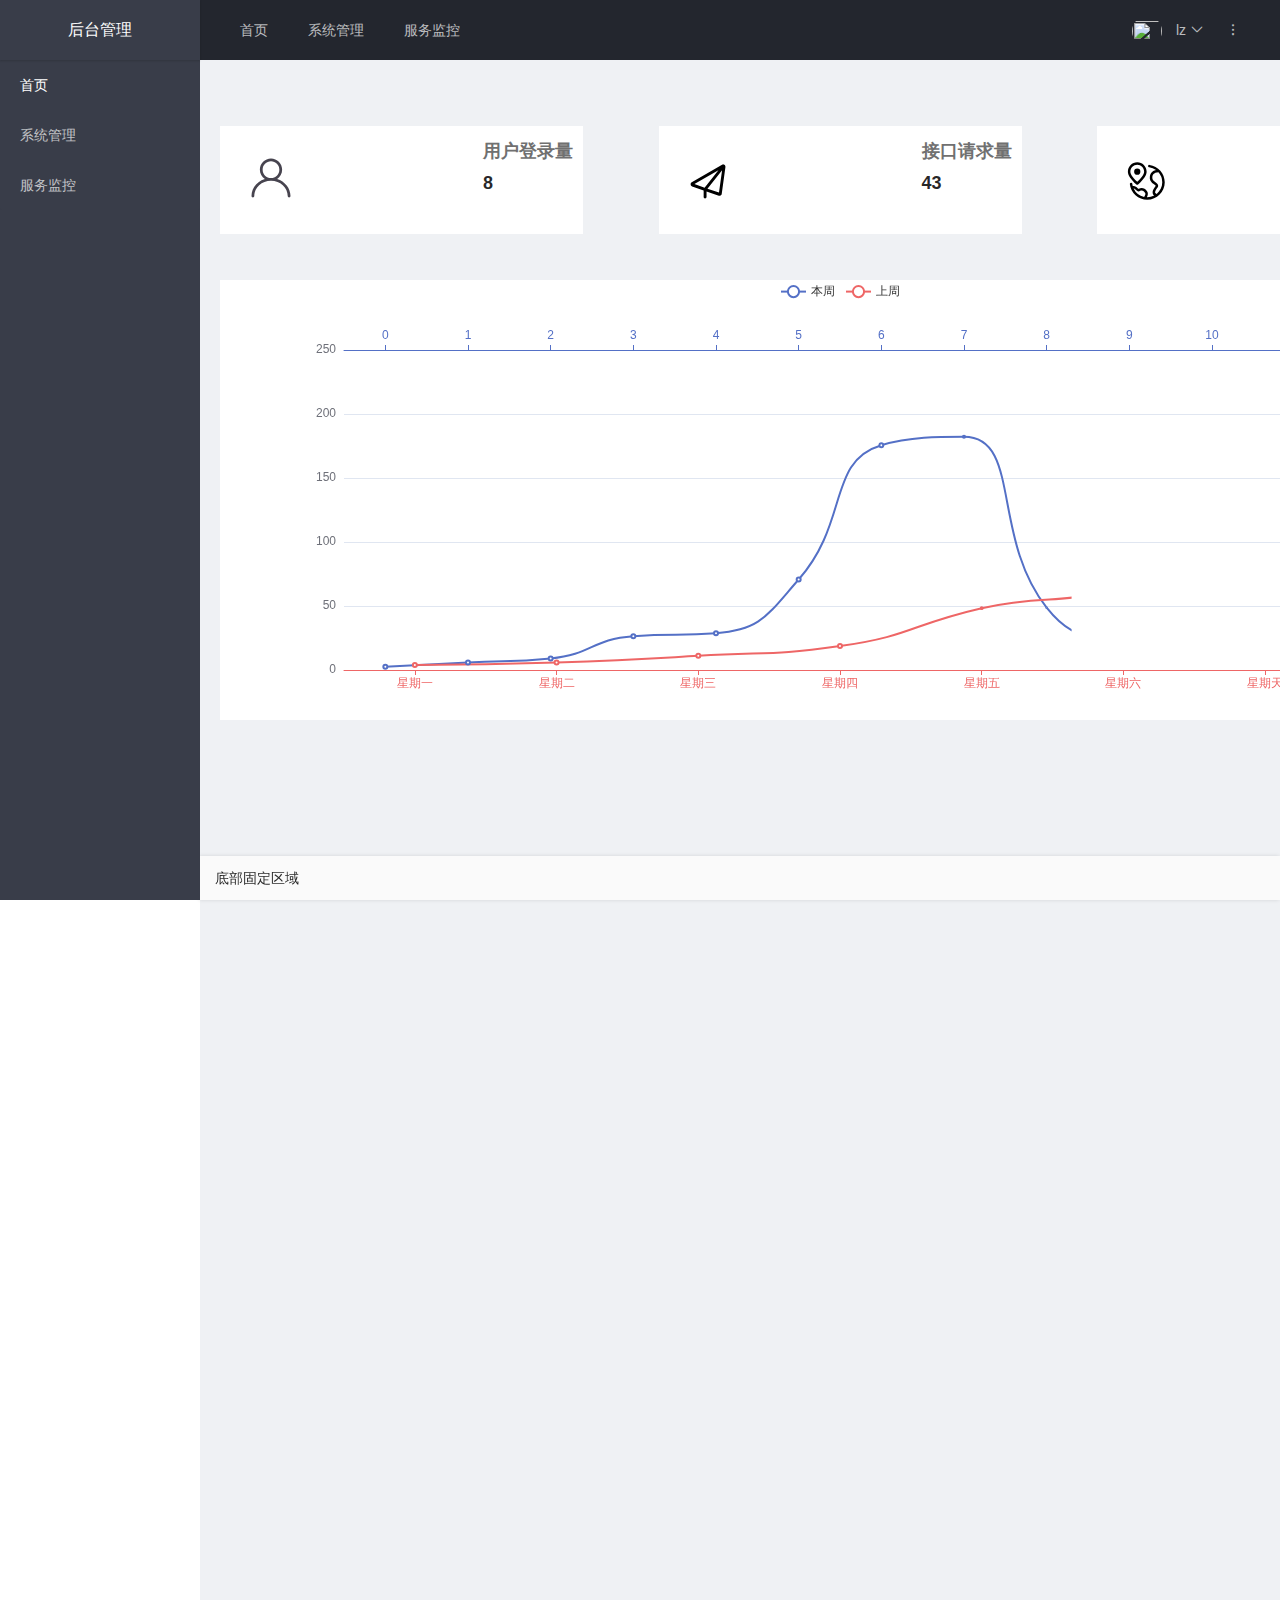
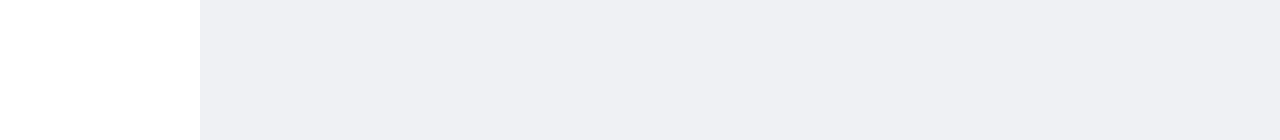
==== 5 24升段考试/index.html @ 4ee945e5 "a" ====
<!DOCTYPE html>
<html>

<head>
  <meta charset="utf-8">
  <meta name="viewport" content="width=device-width, initial-scale=1, maximum-scale=1">
  <title>layout 管理系统大布局 - Layui</title>
  <link rel="stylesheet" href="./layui-v2.6.8/layui/css/layui.css">
  <script src="./layui-v2.6.8/layui/layui.js"></script>
  <link rel="stylesheet" href="./index.css">
  <script src="./jquery-3.6.1.js"></script>
  <script src="./echarts.min.js"></script>
</head>

<body>

  <div class="layui-layout layui-layout-admin">

    <div class="layui-header">
      <div class="top-hed">

      </div>
      <div class="layui-logo layui-hide-xs layui-bg-black">后台管理</div>
      <!-- 头部区域（可配合layui 已有的水平导航） -->
      <ul class="layui-nav layui-layout-left">
        <!-- 移动端显示 -->
        <li class="layui-nav-item layui-show-xs-inline-block layui-hide-sm" lay-header-event="menuLeft">
          <i class="layui-icon layui-icon-spread-left"></i>
        </li>

        <li class="layui-nav-item layui-hide-xs" onclick="tabfun(0)"><a href="#">首页</a></li>
        <li class="layui-nav-item layui-hide-xs" onclick="tabfun(1)"><a href="#">系统管理</a></li>
        <li class="layui-nav-item layui-hide-xs" onclick="tabfun(2)"><a href="#">服务监控</a></li>

      </ul>
      <ul class="layui-nav layui-layout-right">
        <li class="layui-nav-item layui-hide layui-show-md-inline-block">
          <a href="javascript:;">
            <img
              src="https://www4.bing.com//th?id=OHR.WesternBoxTurtle_ZH-CN6203163704_1920x1080.jpg&rf=LaDigue_1920x1080.jpg&pid=hp&w=360&h=202"
              class="layui-nav-img">
            lz
          </a>
          <dl class="layui-nav-child">
            <dd><a href="#" onclick="tuifun()">退出登录</a></dd>
          </dl>
        </li>
        <li class="layui-nav-item" lay-header-event="menuRight" lay-unselect>
          <a href="javascript:;">
            <i class="layui-icon layui-icon-more-vertical"></i>
          </a>
        </li>
      </ul>
    </div>
    <div class="layui-side layui-bg-black">
      <div class="aaaa"></div>
      <div class="layui-side-scroll">
        <!-- 左侧导航区域（可配合layui已有的垂直导航） -->
        <ul class="layui-nav layui-nav-tree" lay-filter="test">
          <li class="layui-nav-item layui-nav-itemed" onclick="tabfun(0)">
            <a class="" href="javascript:;">首页</a>
          </li>
          <li class="layui-nav-item" onclick="tabfun(1)"><a href="javascript:;">系统管理</a></li>
          <li class="layui-nav-item" onclick="tabfun(2)"><a href="#">服务监控</a></li>
        </ul>
      </div>
    </div>
    <div class="layui-body">
      <div id="dabox1">
        <div id="conca">
          <h2>新增</h2>
          <div id="ca1">
            <div class="layui-form-item">
              <label class="layui-form-label">账号</label>
              <div class="layui-input-block">
                <input type="text" name="title" id="zhanh" required lay-verify="required" placeholder="请输入标题"
                  autocomplete="off" class="layui-input">
              </div>
            </div>
            <div class="layui-form-item">
              <label class="layui-form-label">用户名</label>
              <div class="layui-input-block">
                <input type="text" name="title" id="yh" required lay-verify="required" placeholder="请输入标题"
                  autocomplete="off" class="layui-input">
              </div>
            </div>
            <div class="layui-form-item">
              <label class="layui-form-label">电话</label>
              <div class="layui-input-block">
                <input type="text" name="title" id="dh" required lay-verify="required" placeholder="请输入标题"
                  autocomplete="off" class="layui-input">
              </div>
            </div>
            <div class="layui-form-item">
              <label class="layui-form-label">邮箱</label>
              <div class="layui-input-block">
                <input type="text" name="title" id="you" required lay-verify="required" placeholder="请输入标题"
                  autocomplete="off" class="layui-input">
              </div>
            </div>
            <span id="x">性别</span>
            <select name="" id="sex">
              <option value="男">男</option>
              <option value="女">女</option>
            </select><br>
            <span id="x1">状态</span>
            <select name="" id="sele">
              <option value="是">是</option>
              <option value="否">否</option>
            </select>
            <button class="layui-btn layui-btn-primary" id="qux">取消</button>
            <button class="layui-btn layui-btn-normal" id="addbtn">确定</button>
          </div>
        </div>
      </div>
      <!-- 内容主体区域 -->
      <div class="concatbox">
        <div id="tap-log">
          <div class="conc" onmouseover="huaguofun()" id="hua">
            <div class='co'>
              <svg style="margin-left: 20px;margin-top: 17px;" t="1684933374433" class="icon" viewBox="0 0 1024 1024"
                version="1.1" xmlns="http://www.w3.org/2000/svg" p-id="2589" width="48" height="48">
                <path
                  d="M642.8 531.8c64.3-42.6 106.9-115.4 106.9-198.1C749.7 202.6 643.1 96 512 96S274.3 202.6 274.3 333.7c0 82.7 42.6 155.6 106.9 198.1C215.8 582.9 96 727.7 96 898.3c0 16.4 13.3 29.7 29.7 29.7s29.7-13.3 29.7-29.7c0-180.2 159.9-326.9 356.6-326.9 196.6 0 356.6 146.6 356.6 326.9 0 16.4 13.3 29.7 29.7 29.7s29.7-13.3 29.7-29.7c0-170.6-119.8-315.4-285.2-366.5zM333.7 333.7c0-98.3 80-178.3 178.3-178.3s178.3 80 178.3 178.3S610.3 512 512 512s-178.3-80-178.3-178.3z"
                  fill="#47444F" p-id="2590"></path>
              </svg>
            </div>
            <div class="right">
              <h3>用户登录量</h3>
              <p>8</p>
            </div>
          </div>

          <div class="conc" onmouseover="huafun()" id="coasa">
            <div class='coas'>
              <svg style="margin-left: 22px;margin-top: 24px;" t="1684973609387" class="icon" viewBox="0 0 1024 1024"
                version="1.1" xmlns="http://www.w3.org/2000/svg" p-id="3556" width="40" height="40">
                <path
                  d="M872.18 94.08L95.95 545.34c-27.56 16.01-36.93 51.33-20.92 78.89a57.713 57.713 0 0 0 30.91 25.51l294.68 102.61v168.81c-0.81 20.38 15.06 37.56 35.45 38.37 20.38 0.81 37.56-15.06 38.37-35.45 0.04-0.97 0.04-1.95 0-2.92V778.15l313.38 109.54c30.09 10.53 63.01-5.33 73.54-35.41a57.7 57.7 0 0 0 2.7-11.22l94.3-689.26c4.31-31.58-17.8-60.68-49.38-64.99a57.746 57.746 0 0 0-36.8 7.27z m-93.37 139.84L424.62 682.17 164.45 591.8l614.36-357.88zM498.38 708.03l374.56-474.11-79.35 575.63-295.21-101.52z"
                  p-id="3557"></path>
              </svg>
            </div>
            <div class="right">
              <h3>接口请求量</h3>
              <p>43</p>
            </div>
          </div>
          <div class="conca" onmouseover="huafun1()" id="coasa1">
            <div class='co2'>
              <svg style="margin-left: 22px;margin-top: 24px;" t="1684974595581" class="icon" viewBox="0 0 1024 1024"
                version="1.1" xmlns="http://www.w3.org/2000/svg" p-id="6074" width="40" height="40">
                <path
                  d="M601.024 99.584a32 32 0 0 0-8.064 63.488 380.384 380.384 0 0 1 175.68 69.952c-115.744 26.336-150.944 106.048-158.336 175.008-10.72 99.68 60.224 151.968 107.168 186.56 16.48 12.16 41.376 30.528 42.528 39.104 0.16 1.248-0.992 5.408-6.56 12.416-61.056 76.96-83.808 140.832-67.552 189.952 4.96 14.912 15.296 32.896 36.288 47.84A381.856 381.856 0 0 1 544 928c-3.008 0-5.952-0.352-8.96-0.416 40.096-67.392 25.728-118.304 3.424-151.104-54.08-79.488-134.912-104.128-211.04-64.192-5.28 2.848-9.6 1.696-34.4-21.632-24.448-23.04-63.232-58.944-120.032-48.32-5.024-19.2-8.992-38.88-11.04-59.2a32.128 32.128 0 0 0-35.072-28.64c-17.568 1.792-30.4 17.472-28.64 35.072A446.496 446.496 0 0 0 544 992c247.04 0 448-200.96 448-448 0-225.024-168.064-416.064-390.976-444.416zM195.072 704.32c18.368 0.704 33.12 13.216 54.08 32.928 24 22.624 60.352 56.672 108 31.712 63.328-33.28 107.616 12.992 128.384 43.488 8.128 11.936 28.896 42.592-22.432 106.752a381.856 381.856 0 0 1-268.032-214.88z m589.344 138.656c-20.992-6.016-33.824-15.072-37.824-27.072-8.544-25.76 12.736-74.368 56.928-129.984 15.872-20 22.56-40.416 19.872-60.672-4.736-35.52-35.456-58.176-68-82.144-43.392-32-88.288-65.056-81.504-128.192 5.536-51.264 28.288-118.336 156.704-126.112A383.232 383.232 0 0 1 928 544c0 120.768-56.16 228.544-143.584 298.976z"
                  p-id="6075"></path>
                <path
                  d="M266.464 599.68a32 32 0 0 0 43.072 0C456.544 466.016 528 358.816 528 272 528 139.648 420.352 32 288 32S48 139.648 48 272c0 86.816 71.456 194.016 218.464 327.68zM288 96c97.056 0 176 78.944 176 176 0 43.872-31.232 124.128-176 260.416C143.232 396.128 112 315.872 112 272 112 174.944 190.944 96 288 96z"
                  p-id="6076"></path>
                <path d="M288 272m-80 0a80 80 0 1 0 160 0 80 80 0 1 0-160 0Z" p-id="6077"></path>
              </svg>
            </div>
            <div class="right">
              <h3>ip登录量</h3>
              <p>3</p>
            </div>
          </div>
        </div>
        <div id="mai">

        </div>
      </div>
      <div class="concatbox" style="    background-color: white;">
        <div id="mohu">
          <span>电话</span> <input type="text" id="dh11">
          <span>账号</span><input type="text" id="names">
          <span>用户名</span><input type="text" id="uha">
          <span>邮箱</span><input type="text" id="youx">
        </div>
        <div id="btnbox">
          <button id="sou" class="layui-btn layui-btn-normal"><svg t="1684979631088" class="icon"
              viewBox="0 0 1024 1024" version="1.1" xmlns="http://www.w3.org/2000/svg" p-id="2394" width="20"
              height="20">
              <path
                d="M955.069071 864.311021 740.015134 649.258107c-3.752464-3.751441-8.841366-5.860475-14.149255-5.860475-5.306866 0-10.395768 2.108011-14.149255 5.860475l-16.692171 16.692171-38.34226-38.34226c53.03796-59.810201 85.298711-138.442072 85.298711-224.478588 0-186.774871-151.952784-338.727655-338.727655-338.727655S64.527642 216.35456 64.527642 403.12943c0 186.775894 151.952784 338.728678 338.727655 338.728678 86.36909 0 165.276231-32.510438 225.170343-85.913718l38.303374 38.303374-17.34504 17.34504c-7.812943 7.813966-7.812943 20.48352 0 28.297486l215.051891 215.052914c3.753487 3.751441 8.841366 5.860475 14.149255 5.860475 5.306866 0 10.395768-2.108011 14.149255-5.860475l62.334697-62.334697C962.883037 884.794541 962.883037 872.124987 955.069071 864.311021zM104.546078 403.12943c0-164.709319 133.9999-298.709219 298.709219-298.709219s298.709219 133.9999 298.709219 298.709219S567.964616 701.839673 403.255297 701.839673 104.546078 567.838749 104.546078 403.12943zM878.585119 912.496463 691.829691 725.741036l34.036187-34.036187 186.755428 186.755428L878.585119 912.496463z"
                fill="#272636" p-id="2395"></path>
            </svg>搜索</button>
          <button id="jiabtn" class="layui-btn layui-btn-normal"><svg t="1684979693847" class="icon"
              viewBox="0 0 1024 1024" version="1.1" xmlns="http://www.w3.org/2000/svg" p-id="3526" width="20"
              height="20">
              <path
                d="M935.2 537.1H90.8c-14 0-25.3-11.3-25.3-25.3s11.3-25.3 25.3-25.3h844.5c14 0 25.3 11.3 25.3 25.3s-11.4 25.3-25.4 25.3z"
                fill="#4F4F4F" p-id="3527"></path>
              <path
                d="M513 959.4c-14 0-25.3-11.3-25.3-25.3V89.6c0-14 11.3-25.3 25.3-25.3s25.3 11.3 25.3 25.3V934c0 14-11.3 25.4-25.3 25.4z"
                fill="#4F4F4F" p-id="3528"></path>
            </svg>新增</button>
          <button class="layui-btn layui-btn-warm"><svg t="1684979711746" class="icon" viewBox="0 0 1024 1024"
              version="1.1" xmlns="http://www.w3.org/2000/svg" p-id="4562" width="20" height="20">
              <path
                d="M469.333333 170.666667m42.666667 0l0 0q42.666667 0 42.666667 42.666666l0 426.666667q0 42.666667-42.666667 42.666667l0 0q-42.666667 0-42.666667-42.666667l0-426.666667q0-42.666667 42.666667-42.666666Z"
                fill="#666666" p-id="4563"></path>
              <path
                d="M810.666667 341.333333h-85.333334v85.333334h85.333334v341.333333H213.333333v-341.333333h85.333334V341.333333H213.333333a85.333333 85.333333 0 0 0-85.333333 85.333334v341.333333a85.333333 85.333333 0 0 0 85.333333 85.333333h597.333334a85.333333 85.333333 0 0 0 85.333333-85.333333v-341.333333a85.333333 85.333333 0 0 0-85.333333-85.333334zM488.106667 109.226667L356.693333 240.64A34.133333 34.133333 0 0 0 381.013333 298.666667h261.973334a34.133333 34.133333 0 0 0 24.32-58.026667l-131.413334-131.413333a33.706667 33.706667 0 0 0-47.786666 0z"
                fill="#666666" p-id="4564"></path>
            </svg>导出</button>
          <button onclick="congcun()" class="layui-btn"><svg t="1684979737641" class="icon" viewBox="0 0 1024 1024"
              version="1.1" xmlns="http://www.w3.org/2000/svg" p-id="5577" width="20" height="20">
              <path
                d="M197.7088 478.72l39.68-39.168a19.2 19.2 0 1 1 26.9824 27.2896l-73.344 72.448a19.2 19.2 0 0 1-26.9824 0l-75.136-74.24A19.2 19.2 0 1 1 115.8912 437.76l43.0592 42.5472C175.616 300.6464 326.7328 160 510.72 160c195.1232 0 353.28 158.1568 353.28 353.28 0 195.1232-158.1568 353.28-353.28 353.28a352.0512 352.0512 0 0 1-242.0224-95.9232 19.2 19.2 0 1 1 26.2912-27.9808 313.6768 313.6768 0 0 0 215.7312 85.504c173.9008 0 314.88-140.9792 314.88-314.88 0-173.9008-140.9792-314.88-314.88-314.88-162.2272 0-295.808 122.6752-313.0112 280.32z"
                fill="#3F3739" p-id="5578"></path>
            </svg>重置</button>
        </div>
        <div class="tab">
          <table class="layui-table">
            <colgroup>
              <col width="150">
              <col width="200">
              <col>
            </colgroup>
            <thead>
              <tr>
                <th></th>
                <th>序号 </th>
                <th>账号</th>
                <th>用户名</th>
                <th>电话</th>
                <th>邮箱</th>
                <th>性别</th>
                <th>修改时间</th>
                <th>状态</th>
                <th>操作</th>
              </tr>
            </thead>
            <tbody class="
            tbo">

            </tbody>
          </table>
        </div>
      </div>
      <div class="concatbox">
        <div id="fuwu">
          <p class="fuq"><span>服务器信息</span></p>
          <div id="btttom-fw">
            <div class="nev">
              <p>系统名称</p>
              <div id="cs">
                GNU/Linux CentOS Linux 7.5.1804 (Core) build 3.10.0-1127.19.1.el7.x86_64
              </div>
              <div id="right">
                <p>
                  系统构架<span>amd64</span>
                </p>

              </div>
            </div>
            <div id="concaw">
              <p class="p1">java版本<span>1.8.0-171</span></p>
              <p class="p2">jvm名称<span>Java HotSpot(TM) 64-Bit Server VM</span></p>
            </div>
            <div id="concawa">
              <p class="p3">ip<span>172.17.16.10</span></p>
              <p class="p4">运行时间<span id="spans">
                  <span>527</span>天 <span id="spans22"></span>小时 <span id="soan2"></span>分 <span
                    id="spans1">39</span>秒</span></p>
            </div>
          </div>
        </div>
        <div id="roubox">
          <div class="row">
            <p><span>内存使用率</span></p>
            <div class="row-con">
            </div>
          </div>
          <div class="rou-right">
            <p><span>内存使用率趋势</span></p>
            <div class="rou-butt">
            </div>
          </div>
        </div>
        <div id="conazt-nev">
          <div class="lefta">
            <p><span>CPU使用率趋势</span></p>
            <div class="ecas"></div>
          </div>
          <div class="rightaa">
            <p><span>CPU使用率趋势</span></p>
            <div class="ecas2"></div>
          </div>
        </div>
        <div id="conazt-nev">
          <div class="lefta">
            <p><span>磁盘总使用率</span></p>
            <div class="ecasa"></div>
          </div>
          <div class="rightaa">
            <p><span>磁盘总使用率</span></p>
            <div class="ecas2v">
              <table class="layui-table" lay-skin="nob">
                <colgroup>
                  <col width="150">
                  <col width="200">
                  <col>
                </colgroup>
                <thead>
                  <tr>
                    <th>文件系统名称</th>
                    <th>挂载点或盘符</th>
                    <th>文件系统类型</th>
                    <th>磁盘分区总量</th>
                    <th>磁盘分区可用</th>
                    <th>磁盘分区已用</th>
                    <th>分区使用比例</th>
                  </tr>
                </thead>
                <tbody>
                  <tr>
                    <td>/</td>
                    <td>/</td>
                    <td>ext4</td>
                    <td>49.1GB</td>
                    <td>36.7GiB</td>
                    <td>12.4GiB</td>
                    <td>25.24%</td>
                  </tr>
                </tbody>
              </table>
            </div>
          </div>
        </div>
      </div>
    </div>

    <div class="layui-footer">
      <!-- 底部固定区域 -->
      底部固定区域
    </div>
  </div>
  <script>
    //JS 
    layui.use(['element', 'layer', 'util'], function () {
      var element = layui.element
        , layer = layui.layer
        , util = layui.util
        , $ = layui.$;

      //头部事件
      util.event('lay-header-event', {
        //左侧菜单事件
        menuLeft: function (othis) {
          layer.msg('展开左侧菜单的操作', { icon: 0 });
        }
        , menuRight: function () {
          layer.open({
            type: 1
            , content: '<div style="padding: 15px;">处理右侧面板的操作</div>'
            , area: ['260px', '100%']
            , offset: 'rt' //右上角
            , anim: 5
            , shadeClose: true
          });
        }
      });
    });
    layui.use('form', function () {
      var form = layui.form;
      //监听提交
      form.on('submit(formDemo)', function (data) {
        layer.msg(JSON.stringify(data.field));
        return false;
      });
    });
    //页面加载事件
    $(function () {
      let arr = $('.concatbox')
      for (let i = 0; i < arr.length; i++) {
        $(arr).eq(0).css('display', 'block')
        $(arr).eq(0).css('height', '200%')
      }
      let miao = 0
      let fen = 3
      let shiu = 17
      setInterval(function () {
        miao++
        if (miao == 60) {
          fen++
          miao=0
          if (fen == 60) {
            shiu++
            fen=0
          }
        }
        $('#spans1').html(miao)
        $('#soan2').html(fen)
        $('#spans22').html(shiu)
      }, 1000)

      xiatufun()
      echfun()
      userfun()
    })
    //退出
    function tuifun() {
      if (confirm('你确定退出吗？')) {
        window.location.replace('http://127.0.0.1:5500/%E7%99%BB%E5%BD%95/%E7%99%BB%E5%BD%95.html')
        localStorage.clear()
      }
    }
    //重置
    // function congcun(){
    // }
    //左边tab
    function tabfun(index) {
      let arr = $('.concatbox')
      for (let i = 0; i < arr.length; i++) {
        $(arr).eq(i).css('display', 'none')
      }
      $(arr).eq(index).css('display', 'block')
    }
    // 鼠标离开
    $('#hua').mouseout(function () {
      $('.co').removeClass('coa')
      $('.co').css('background-color', 'white')
    })
    // 鼠标滑过
    function huaguofun() {
      $('.co').addClass('coa')
      $('.co').css('background-color', 'rgb(64,201,198)')
    }
    function huafun() {
      console.log(11);
      $('.coas').addClass('coak')
    }
    $('#coasa').mouseout(function () {
      $('.coas').removeClass('coak')
    })
    function huafun1() {
      $('.co2').addClass('coak2')
    }
    $('#coasa1').mouseout(function () {
      $('.co2').removeClass('coak2')
    })
    //取消
    $('#qux').click(function () {
      $('#dabox1').fadeOut()
      $('.aaaa').fadeOut()
      $('.top-hed').fadeOut()
      $('#zhanh').val(''),
        $('#yh').val(''),
        $('#dh').val(''),
        $('#you').val(''),
        $('#sex').val(''),
        $('#sele').val('')
    })
    //新增
    $('#jiabtn').click(function () {
      $('#conca h2').html('新增')
      $('#dabox1').fadeIn()
      $('.aaaa').fadeIn()
      $('.top-hed').fadeIn()
    })
    let Arrdata = [
      {
        name: 'user2',
        yh: '用户3',
        dianhua: '153245647',
        youx: '154654$@qq.com',
        sex: '男',
        xiug: '2016-5-17',
        kaig: '否'
      },
      {
        name: 'user4',
        yh: '用户4',
        dianhua: '153245647asd',
        youx: '154654$@qq.com11',
        sex: '女',
        xiug: '2014-5-17',
        kaig: '是'
      },
      {
        name: 'user5',
        yh: '用户5',
        dianhua: '253245647共和国和',
        youx: '154654$@qq.com阿松大',
        sex: '男',
        xiug: '2018-5-17',
        kaig: '否'
      },
    ]
    //搜索
    $('#sou').click(function () {
      let res = $(Arrdata).filter((index, item) => {
        return item.dianhua.includes(dh11.value) && item.name.includes(names.value) && item.yh.includes(uha.value) && item.youx.includes(youx.value)
      })
      userfun(res)
    })
    //渲染
    function userfun(res = Arrdata) {
      let html = ''
      $(res).each((index, item) => {
        html += `
        <tr>
              <td>↓</td>
              <td>${index+1}</td>
                <td>${item.name}</td>
                <td>${item.yh}</td>
                <td>${item.dianhua}</td>
                <td>${item.youx}</td>
                <td>${item.sex}</td>
                <td>${item.xiug}</td>
                <td>  
                  <button class="layui-btn zhuan"  value='${item.kaig}' onclick='zhuantfun(${index})'>${item.kaig}</button>
                </td>
                <td><button type="button" class="layui-btn" onclick='gaifun(${index})'>编辑</button><button type="button" class="layui-btn" onclick='shanfun(${index})'>删除</button></td>
              </tr>
        `
      })
      $('.tbo').html(html)
    }
    //添加 确认修改
    let i = 0
    $('#addbtn').click(function () {
      if ($('#conca h2').html() == '新增') {
        Arrdata.push({
          name: $('#zhanh').val(),
          yh: $('#yh').val(),
          dianhua: $('#dh').val(),
          youx: $('#you').val(),
          sex: $('#sex').val(),
          xiug: sjfun(),
          kaig: $('#sele').val()
        })
      } else {
        Arrdata[i] = ({
          name: $('#zhanh').val(),
          yh: $('#yh').val(),
          dianhua: $('#dh').val(),
          youx: $('#you').val(),
          sex: $('#sex').val(),
          xiug: sjfun(),
          kaig: $('#sele').val()
        })
      }
      userfun()
      $('#dabox1').fadeOut()
      $('.aaaa').fadeOut()
      $('.top-hed').fadeOut()
    })
    //封装当前时间
    function sjfun() {
      let dateObj = new Date()
      let arr = dateObj.getFullYear()
      let arr1 = dateObj.getMonth() + 1
      let arr2 = dateObj.getDate() //日期是几号);
      return arr + '-' + arr1 + '-' + arr2
    }
    //修改回迁
    function gaifun(index) {
      i = index
      $('#zhanh').val(Arrdata[index].name),
        $('#yh').val(Arrdata[index].yh),
        $('#dh').val(Arrdata[index].dianhua),
        $('#you').val(Arrdata[index].youx),
        $('#sex').val(Arrdata[index].sex),
        $('#sele').val(Arrdata[index].kaig)
      $('#conca h2').html('修改')
      $('#dabox1').fadeIn()
      $('.aaaa').fadeIn()
      $('.top-hed').fadeIn()
    }
    //删除
    function shanfun(index) {
      if (confirm('你确定删除吗？')) {
        Arrdata.splice(index, 1)
        userfun()
      }
    }
    //tab状态
    function zhuantfun(index) {
      if (confirm('确定修改吗？')) {
        if ($('.zhuan').eq(index).html() == '是') {
          $('.zhuan').eq(index).html('否')
        } else {
          $('.zhuan').eq(index).html('是')
        }
      }
    }
    //使用率趋势图
    let qush = []
    let qushitu = setInterval(function () {
      for (let i = 0; i < 1; i++) {
        num1 = Math.floor(Math.random() * (100 - 1 + 1) + 1);
        qush.push(num1)
        xiatufun(qush)
        neiqusfun(qush)
      }
      if (qush.length == 20) {
        clearInterval(qushitu)
      }
      console.log(qush);
    }, 2000)
    function xiatufun(qush) {
      var chartDom1 = document.querySelector('.rou-butt');
      var myChart = echarts.init(chartDom1);
      var option;
      option = {
        xAxis: {
          type: 'category',
          data: ['13.00', '14.00', '15.00', '16.00', '18.00', '20.00', '22.00', '24.00']
        },
        yAxis: {
          type: 'value'
        },
        series: [
          {
            data: qush,
            type: 'line'
          }
        ]
      };

      option && myChart.setOption(option);

    }
    //cpu使用率eharts
    var aa = 5
    let sylt = setInterval(function () {
      aa++
      ybpfun(aa)
      neicfun(aa)
      xingqfun(aa)
      if (aa == 100) {
        clearInterval(sylt)
      }
    }, 2000)
    function ybpfun(aa) {
      var chartDom = document.querySelector('.row-con');
      var myChart = echarts.init(chartDom);
      var option;

      var value = aa; // 0-100之间
      console.log(value);

      option = {
        title: {
          show: true,
          text: value + '%',
          x: '49%',
          y: '55%',
          z: 10,
          textAlign: 'center',
          textStyle: {
            color: ' rgb(147,169,205) ',
            fontSize: 26,
          }
        },
        series: [{
          name: "",
          type: "gauge",
          radius: '60%',
          splitNumber: 10,
          axisLine: {
            lineStyle: {
              color: [
                [value / 100, 'rgb(147,169,205)'],
                [1, "#ddd"]
              ],
              width: 14
            }
          },
          axisLabel: {
            show: false,
          },
          axisTick: {
            show: false,

          },
          splitLine: {
            show: false,
          },
          detail: {
            show: false
          },
          pointer: {
            show: false,
          },
        }]
      }
      option && myChart.setOption(option);

    }
    // 内存使用率
    function neicfun(aa) {
      var chartDom = document.querySelector('.ecas');
      var myChart = echarts.init(chartDom);
      var option;

      var value = aa; // 0-100之间
      console.log(value);

      option = {
        title: {
          show: true,
          text: value + '%',
          x: '49%',
          y: '55%',
          z: 10,
          textAlign: 'center',
          textStyle: {
            color: ' rgb(147,169,205) ',
            fontSize: 26,
          }
        },
        series: [{
          name: "",
          type: "gauge",
          radius: '60%',
          splitNumber: 10,
          axisLine: {
            lineStyle: {
              color: [
                [value / 100, 'rgb(230,162,60)'],
                [1, "#ddd"]
              ],
              width: 14
            }
          },
          axisLabel: {
            show: false,
          },
          axisTick: {
            show: false,

          },
          splitLine: {
            show: false,
          },
          detail: {
            show: false
          },
          pointer: {
            show: false,
          },
        }]
      }
      option && myChart.setOption(option);

    }
    // 内存趋势
    function neiqusfun(qush) {
      var chartDom = document.querySelector('.ecas2');
      var myChart = echarts.init(chartDom);
      var option;

      option = {
        xAxis: {
          type: 'category',
          boundaryGap: false
        },
        yAxis: {
          type: 'value',
          boundaryGap: [0, '30%']
        },
        visualMap: {
          type: 'piecewise',
          show: false,
          dimension: 0,
          seriesIndex: 0,
          pieces: [
            {
              gt: 1,
              lt: 3,
              color: 'rgba(0, 0, 180, 0.4)'
            },
            {
              gt: 5,
              lt: 7,
              color: 'rgba(0, 0, 180, 0.4)'
            }
          ]
        },
        series: [
          {
            type: 'line',
            smooth: 0.6,
            symbol: 'none',
            lineStyle: {
              color: '#5470C6',
              width: 5
            },
            markLine: {
              symbol: ['none', 'none'],
              label: { show: false },
              data: [{ xAxis: 1 }, { xAxis: 3 }, { xAxis: 5 }, { xAxis: 7 }]
            },
            areaStyle: {},
            data: qush

          }
        ]
      };
      option && myChart.setOption(option);

    }
    function xingqfun(aa) {
      var chartDom = document.querySelector('.ecasa');
      var myChart = echarts.init(chartDom);
      var option;

      var value = aa; // 0-100之间
      console.log(value);

      option = {
        title: {
          show: true,
          text: value + '%',
          x: '49%',
          y: '55%',
          z: 10,
          textAlign: 'center',
          textStyle: {
            color: ' rgb(147,169,205) ',
            fontSize: 26,
          }
        },
        series: [{
          name: "",
          type: "gauge",
          radius: '60%',
          splitNumber: 10,
          axisLine: {
            lineStyle: {
              color: [
                [value / 100, 'rgb(19,194,194)'],
                [1, "#ddd"]
              ],
              width: 14
            }
          },
          axisLabel: {
            show: false,
          },
          axisTick: {
            show: false,

          },
          splitLine: {
            show: false,
          },
          detail: {
            show: false
          },
          pointer: {
            show: false,
          },
        }]
      }
      option && myChart.setOption(option);

    }
    //首页echarts
    function echfun() {
      var chartDom = document.getElementById('mai');
      var myChart = echarts.init(chartDom);
      var option;

      const colors = ['#5470C6', '#EE6666'];
      option = {
        color: colors,
        tooltip: {
          trigger: 'none',
          axisPointer: {
            type: 'cross'
          }
        },
        legend: {},
        grid: {
          top: 70,
          bottom: 50
        },
        xAxis: [
          {
            type: 'category',
            axisTick: {
              alignWithLabel: true
            },
            axisLine: {
              onZero: false,
              lineStyle: {
                color: colors[1]
              }
            },
            axisPointer: {
              label: {
                formatter: function (params) {
                  return (
                    'Precipitation  ' +
                    params.value +
                    (params.seriesData.length ? '：' + params.seriesData[0].data : '')
                  );
                }
              }
            },
            // prettier-ignore
            data: ['星期一', '星期二', '星期三', '星期四', '星期五', '星期六', '星期天']
          },
          {
            type: 'category',
            axisTick: {
              alignWithLabel: true
            },
            axisLine: {
              onZero: false,
              lineStyle: {
                color: colors[0]
              }
            },
            axisPointer: {
              label: {
                formatter: function (params) {
                  return (
                    'Precipitation  ' +
                    params.value +
                    (params.seriesData.length ? '：' + params.seriesData[0].data : '')
                  );
                }
              }
            },
            // prettier-ignore
          }
        ],
        yAxis: [
          {
            type: 'value'
          }
        ],
        series: [
          {
            name: '本周',
            type: 'line',
            xAxisIndex: 1,
            smooth: true,
            emphasis: {
              focus: 'series'
            },
            data: [
              2.6, 5.9, 9.0, 26.4, 28.7, 70.7, 175.6, 182.2, 48.7, 18.8, 6.0, 2.3
            ]
          },
          {
            name: '上周',
            type: 'line',
            smooth: true,
            emphasis: {
              focus: 'series'
            },
            data: [
              3.9, 5.9, 11.1, 18.7, 48.3, 69.2, 231.6, 46.6, 55.4, 18.4, 10.3, 0.7
            ]
          }
        ]
      };

      option && myChart.setOption(option);
    }
  </script>
</body>

</html>
---- 5 24升段考试/layui-v2.6.8/layui/css/layui.css ----
.layui-inline,img{display:inline-block;vertical-align:middle}h1,h2,h3,h4,h5,h6{font-weight:400}a,body{color:#333}.layui-edge,.layui-header,.layui-inline,.layui-main{position:relative}.layui-edge,hr{height:0;overflow:hidden}.layui-layout-body,.layui-side,.layui-side-scroll{overflow-x:hidden}.layui-edge,.layui-elip,hr{overflow:hidden}.layui-btn,.layui-edge,.layui-inline,img{vertical-align:middle}.layui-btn,.layui-disabled,.layui-icon,.layui-unselect{-moz-user-select:none;-webkit-user-select:none;-ms-user-select:none}blockquote,body,button,dd,div,dl,dt,form,h1,h2,h3,h4,h5,h6,input,li,ol,p,pre,td,textarea,th,ul{margin:0;padding:0;-webkit-tap-highlight-color:rgba(0,0,0,0)}a:active,a:hover{outline:0}img{border:none}li{list-style:none}table{border-collapse:collapse;border-spacing:0}h4,h5,h6{font-size:100%}button,input,optgroup,option,select,textarea{font-family:inherit;font-size:inherit;font-style:inherit;font-weight:inherit;outline:0}pre{white-space:pre-wrap;white-space:-moz-pre-wrap;white-space:-pre-wrap;white-space:-o-pre-wrap;word-wrap:break-word}body{line-height:1.6;color:rgba(0,0,0,.85);font:14px Helvetica Neue,Helvetica,PingFang SC,Tahoma,Arial,sans-serif}hr{line-height:0;margin:10px 0;padding:0;border:none!important;border-bottom:1px solid #eee!important;clear:both;background:0 0}a{text-decoration:none}a:hover{color:#777}a cite{font-style:normal;*cursor:pointer}.layui-border-box,.layui-border-box *{box-sizing:border-box}.layui-box,.layui-box *{box-sizing:content-box}.layui-clear{clear:both;*zoom:1}.layui-clear:after{content:'\20';clear:both;*zoom:1;display:block;height:0}.layui-inline{*display:inline;*zoom:1}.layui-btn,.layui-btn-group,.layui-edge{display:inline-block}.layui-edge{width:0;border-width:6px;border-style:dashed;border-color:transparent}.layui-edge-top{top:-4px;border-bottom-color:#999;border-bottom-style:solid}.layui-edge-right{border-left-color:#999;border-left-style:solid}.layui-edge-bottom{top:2px;border-top-color:#999;border-top-style:solid}.layui-edge-left{border-right-color:#999;border-right-style:solid}.layui-elip{text-overflow:ellipsis;white-space:nowrap}.layui-disabled,.layui-disabled:hover{color:#d2d2d2!important;cursor:not-allowed!important}.layui-circle{border-radius:100%}.layui-show{display:block!important}.layui-hide{display:none!important}.layui-show-v{visibility:visible!important}.layui-hide-v{visibility:hidden!important}@font-face{font-family:layui-icon;src:url(../font/iconfont.eot?v=256);src:url(../font/iconfont.eot?v=256#iefix) format('embedded-opentype'),url(../font/iconfont.woff2?v=256) format('woff2'),url(../font/iconfont.woff?v=256) format('woff'),url(../font/iconfont.ttf?v=256) format('truetype'),url(../font/iconfont.svg?v=256#layui-icon) format('svg')}.layui-icon{font-family:layui-icon!important;font-size:16px;font-style:normal;-webkit-font-smoothing:antialiased;-moz-osx-font-smoothing:grayscale}.layui-icon-reply-fill:before{content:"\e611"}.layui-icon-set-fill:before{content:"\e614"}.layui-icon-menu-fill:before{content:"\e60f"}.layui-icon-search:before{content:"\e615"}.layui-icon-share:before{content:"\e641"}.layui-icon-set-sm:before{content:"\e620"}.layui-icon-engine:before{content:"\e628"}.layui-icon-close:before{content:"\1006"}.layui-icon-close-fill:before{content:"\1007"}.layui-icon-chart-screen:before{content:"\e629"}.layui-icon-star:before{content:"\e600"}.layui-icon-circle-dot:before{content:"\e617"}.layui-icon-chat:before{content:"\e606"}.layui-icon-release:before{content:"\e609"}.layui-icon-list:before{content:"\e60a"}.layui-icon-chart:before{content:"\e62c"}.layui-icon-ok-circle:before{content:"\1005"}.layui-icon-layim-theme:before{content:"\e61b"}.layui-icon-table:before{content:"\e62d"}.layui-icon-right:before{content:"\e602"}.layui-icon-left:before{content:"\e603"}.layui-icon-cart-simple:before{content:"\e698"}.layui-icon-face-cry:before{content:"\e69c"}.layui-icon-face-smile:before{content:"\e6af"}.layui-icon-survey:before{content:"\e6b2"}.layui-icon-tree:before{content:"\e62e"}.layui-icon-ie:before{content:"\e7bb"}.layui-icon-upload-circle:before{content:"\e62f"}.layui-icon-add-circle:before{content:"\e61f"}.layui-icon-download-circle:before{content:"\e601"}.layui-icon-templeate-1:before{content:"\e630"}.layui-icon-util:before{content:"\e631"}.layui-icon-face-surprised:before{content:"\e664"}.layui-icon-edit:before{content:"\e642"}.layui-icon-speaker:before{content:"\e645"}.layui-icon-down:before{content:"\e61a"}.layui-icon-file:before{content:"\e621"}.layui-icon-layouts:before{content:"\e632"}.layui-icon-rate-half:before{content:"\e6c9"}.layui-icon-add-circle-fine:before{content:"\e608"}.layui-icon-prev-circle:before{content:"\e633"}.layui-icon-read:before{content:"\e705"}.layui-icon-404:before{content:"\e61c"}.layui-icon-carousel:before{content:"\e634"}.layui-icon-help:before{content:"\e607"}.layui-icon-code-circle:before{content:"\e635"}.layui-icon-windows:before{content:"\e67f"}.layui-icon-water:before{content:"\e636"}.layui-icon-username:before{content:"\e66f"}.layui-icon-find-fill:before{content:"\e670"}.layui-icon-about:before{content:"\e60b"}.layui-icon-location:before{content:"\e715"}.layui-icon-up:before{content:"\e619"}.layui-icon-pause:before{content:"\e651"}.layui-icon-date:before{content:"\e637"}.layui-icon-layim-uploadfile:before{content:"\e61d"}.layui-icon-delete:before{content:"\e640"}.layui-icon-play:before{content:"\e652"}.layui-icon-top:before{content:"\e604"}.layui-icon-firefox:before{content:"\e686"}.layui-icon-friends:before{content:"\e612"}.layui-icon-refresh-3:before{content:"\e9aa"}.layui-icon-ok:before{content:"\e605"}.layui-icon-layer:before{content:"\e638"}.layui-icon-face-smile-fine:before{content:"\e60c"}.layui-icon-dollar:before{content:"\e659"}.layui-icon-group:before{content:"\e613"}.layui-icon-layim-download:before{content:"\e61e"}.layui-icon-picture-fine:before{content:"\e60d"}.layui-icon-link:before{content:"\e64c"}.layui-icon-diamond:before{content:"\e735"}.layui-icon-log:before{content:"\e60e"}.layui-icon-key:before{content:"\e683"}.layui-icon-rate-solid:before{content:"\e67a"}.layui-icon-fonts-del:before{content:"\e64f"}.layui-icon-unlink:before{content:"\e64d"}.layui-icon-fonts-clear:before{content:"\e639"}.layui-icon-triangle-r:before{content:"\e623"}.layui-icon-circle:before{content:"\e63f"}.layui-icon-radio:before{content:"\e643"}.layui-icon-align-center:before{content:"\e647"}.layui-icon-align-right:before{content:"\e648"}.layui-icon-align-left:before{content:"\e649"}.layui-icon-loading-1:before{content:"\e63e"}.layui-icon-return:before{content:"\e65c"}.layui-icon-fonts-strong:before{content:"\e62b"}.layui-icon-upload:before{content:"\e67c"}.layui-icon-dialogue:before{content:"\e63a"}.layui-icon-video:before{content:"\e6ed"}.layui-icon-headset:before{content:"\e6fc"}.layui-icon-cellphone-fine:before{content:"\e63b"}.layui-icon-add-1:before{content:"\e654"}.layui-icon-face-smile-b:before{content:"\e650"}.layui-icon-fonts-html:before{content:"\e64b"}.layui-icon-screen-full:before{content:"\e622"}.layui-icon-form:before{content:"\e63c"}.layui-icon-cart:before{content:"\e657"}.layui-icon-camera-fill:before{content:"\e65d"}.layui-icon-tabs:before{content:"\e62a"}.layui-icon-heart-fill:before{content:"\e68f"}.layui-icon-fonts-code:before{content:"\e64e"}.layui-icon-ios:before{content:"\e680"}.layui-icon-at:before{content:"\e687"}.layui-icon-fire:before{content:"\e756"}.layui-icon-set:before{content:"\e716"}.layui-icon-fonts-u:before{content:"\e646"}.layui-icon-triangle-d:before{content:"\e625"}.layui-icon-tips:before{content:"\e702"}.layui-icon-picture:before{content:"\e64a"}.layui-icon-more-vertical:before{content:"\e671"}.layui-icon-bluetooth:before{content:"\e689"}.layui-icon-flag:before{content:"\e66c"}.layui-icon-loading:before{content:"\e63d"}.layui-icon-fonts-i:before{content:"\e644"}.layui-icon-refresh-1:before{content:"\e666"}.layui-icon-rmb:before{content:"\e65e"}.layui-icon-addition:before{content:"\e624"}.layui-icon-home:before{content:"\e68e"}.layui-icon-time:before{content:"\e68d"}.layui-icon-user:before{content:"\e770"}.layui-icon-notice:before{content:"\e667"}.layui-icon-chrome:before{content:"\e68a"}.layui-icon-edge:before{content:"\e68b"}.layui-icon-login-weibo:before{content:"\e675"}.layui-icon-voice:before{content:"\e688"}.layui-icon-upload-drag:before{content:"\e681"}.layui-icon-login-qq:before{content:"\e676"}.layui-icon-snowflake:before{content:"\e6b1"}.layui-icon-heart:before{content:"\e68c"}.layui-icon-logout:before{content:"\e682"}.layui-icon-file-b:before{content:"\e655"}.layui-icon-template:before{content:"\e663"}.layui-icon-transfer:before{content:"\e691"}.layui-icon-auz:before{content:"\e672"}.layui-icon-console:before{content:"\e665"}.layui-icon-app:before{content:"\e653"}.layui-icon-prev:before{content:"\e65a"}.layui-icon-website:before{content:"\e7ae"}.layui-icon-next:before{content:"\e65b"}.layui-icon-component:before{content:"\e857"}.layui-icon-android:before{content:"\e684"}.layui-icon-more:before{content:"\e65f"}.layui-icon-login-wechat:before{content:"\e677"}.layui-icon-shrink-right:before{content:"\e668"}.layui-icon-spread-left:before{content:"\e66b"}.layui-icon-camera:before{content:"\e660"}.layui-icon-note:before{content:"\e66e"}.layui-icon-refresh:before{content:"\e669"}.layui-icon-female:before{content:"\e661"}.layui-icon-male:before{content:"\e662"}.layui-icon-screen-restore:before{content:"\e758"}.layui-icon-password:before{content:"\e673"}.layui-icon-senior:before{content:"\e674"}.layui-icon-theme:before{content:"\e66a"}.layui-icon-tread:before{content:"\e6c5"}.layui-icon-praise:before{content:"\e6c6"}.layui-icon-star-fill:before{content:"\e658"}.layui-icon-rate:before{content:"\e67b"}.layui-icon-template-1:before{content:"\e656"}.layui-icon-vercode:before{content:"\e679"}.layui-icon-service:before{content:"\e626"}.layui-icon-cellphone:before{content:"\e678"}.layui-icon-print:before{content:"\e66d"}.layui-icon-cols:before{content:"\e610"}.layui-icon-wifi:before{content:"\e7e0"}.layui-icon-export:before{content:"\e67d"}.layui-icon-rss:before{content:"\e808"}.layui-icon-slider:before{content:"\e714"}.layui-icon-email:before{content:"\e618"}.layui-icon-subtraction:before{content:"\e67e"}.layui-icon-mike:before{content:"\e6dc"}.layui-icon-light:before{content:"\e748"}.layui-icon-gift:before{content:"\e627"}.layui-icon-mute:before{content:"\e685"}.layui-icon-reduce-circle:before{content:"\e616"}.layui-icon-music:before{content:"\e690"}.layui-main{width:1140px;margin:0 auto}.layui-header{z-index:1000;height:60px}.layui-header a:hover{transition:all .5s;-webkit-transition:all .5s}.layui-side{position:fixed;left:0;top:0;bottom:0;z-index:999;width:200px}.layui-side-scroll{position:relative;width:220px;height:100%}.layui-body{position:relative;left:200px;right:0;top:0;bottom:0;z-index:900;width:auto;box-sizing:border-box}.layui-layout-admin .layui-header{position:fixed;top:0;left:0;right:0;background-color:#23262E}.layui-layout-admin .layui-side{top:60px;width:200px;overflow-x:hidden}.layui-layout-admin .layui-body{position:absolute;top:60px;padding-bottom:44px}.layui-layout-admin .layui-main{width:auto;margin:0 15px}.layui-layout-admin .layui-footer{position:fixed;left:200px;right:0;bottom:0;z-index:990;height:44px;line-height:44px;padding:0 15px;box-shadow:-1px 0 4px rgb(0 0 0 / 12%);background-color:#FAFAFA}.layui-layout-admin .layui-logo{position:absolute;left:0;top:0;width:200px;height:100%;line-height:60px;text-align:center;color:#009688;font-size:16px;box-shadow:0 1px 2px 0 rgb(0 0 0 / 15%)}.layui-layout-admin .layui-header .layui-nav{background:0 0}.layui-layout-left{position:absolute!important;left:200px;top:0}.layui-layout-right{position:absolute!important;right:0;top:0}.layui-container{position:relative;margin:0 auto;padding:0 15px;box-sizing:border-box}.layui-fluid{position:relative;margin:0 auto;padding:0 15px}.layui-row:after,.layui-row:before{content:"";display:block;clear:both}.layui-col-lg1,.layui-col-lg10,.layui-col-lg11,.layui-col-lg12,.layui-col-lg2,.layui-col-lg3,.layui-col-lg4,.layui-col-lg5,.layui-col-lg6,.layui-col-lg7,.layui-col-lg8,.layui-col-lg9,.layui-col-md1,.layui-col-md10,.layui-col-md11,.layui-col-md12,.layui-col-md2,.layui-col-md3,.layui-col-md4,.layui-col-md5,.layui-col-md6,.layui-col-md7,.layui-col-md8,.layui-col-md9,.layui-col-sm1,.layui-col-sm10,.layui-col-sm11,.layui-col-sm12,.layui-col-sm2,.layui-col-sm3,.layui-col-sm4,.layui-col-sm5,.layui-col-sm6,.layui-col-sm7,.layui-col-sm8,.layui-col-sm9,.layui-col-xs1,.layui-col-xs10,.layui-col-xs11,.layui-col-xs12,.layui-col-xs2,.layui-col-xs3,.layui-col-xs4,.layui-col-xs5,.layui-col-xs6,.layui-col-xs7,.layui-col-xs8,.layui-col-xs9{position:relative;display:block;box-sizing:border-box}.layui-col-xs1,.layui-col-xs10,.layui-col-xs11,.layui-col-xs12,.layui-col-xs2,.layui-col-xs3,.layui-col-xs4,.layui-col-xs5,.layui-col-xs6,.layui-col-xs7,.layui-col-xs8,.layui-col-xs9{float:left}.layui-col-xs1{width:8.33333333%}.layui-col-xs2{width:16.66666667%}.layui-col-xs3{width:25%}.layui-col-xs4{width:33.33333333%}.layui-col-xs5{width:41.66666667%}.layui-col-xs6{width:50%}.layui-col-xs7{width:58.33333333%}.layui-col-xs8{width:66.66666667%}.layui-col-xs9{width:75%}.layui-col-xs10{width:83.33333333%}.layui-col-xs11{width:91.66666667%}.layui-col-xs12{width:100%}.layui-col-xs-offset1{margin-left:8.33333333%}.layui-col-xs-offset2{margin-left:16.66666667%}.layui-col-xs-offset3{margin-left:25%}.layui-col-xs-offset4{margin-left:33.33333333%}.layui-col-xs-offset5{margin-left:41.66666667%}.layui-col-xs-offset6{margin-left:50%}.layui-col-xs-offset7{margin-left:58.33333333%}.layui-col-xs-offset8{margin-left:66.66666667%}.layui-col-xs-offset9{margin-left:75%}.layui-col-xs-offset10{margin-left:83.33333333%}.layui-col-xs-offset11{margin-left:91.66666667%}.layui-col-xs-offset12{margin-left:100%}@media screen and (max-width:768px){.layui-hide-xs{display:none!important}.layui-show-xs-block{display:block!important}.layui-show-xs-inline{display:inline!important}.layui-show-xs-inline-block{display:inline-block!important}}@media screen and (min-width:768px){.layui-container{width:750px}.layui-hide-sm{display:none!important}.layui-show-sm-block{display:block!important}.layui-show-sm-inline{display:inline!important}.layui-show-sm-inline-block{display:inline-block!important}.layui-col-sm1,.layui-col-sm10,.layui-col-sm11,.layui-col-sm12,.layui-col-sm2,.layui-col-sm3,.layui-col-sm4,.layui-col-sm5,.layui-col-sm6,.layui-col-sm7,.layui-col-sm8,.layui-col-sm9{float:left}.layui-col-sm1{width:8.33333333%}.layui-col-sm2{width:16.66666667%}.layui-col-sm3{width:25%}.layui-col-sm4{width:33.33333333%}.layui-col-sm5{width:41.66666667%}.layui-col-sm6{width:50%}.layui-col-sm7{width:58.33333333%}.layui-col-sm8{width:66.66666667%}.layui-col-sm9{width:75%}.layui-col-sm10{width:83.33333333%}.layui-col-sm11{width:91.66666667%}.layui-col-sm12{width:100%}.layui-col-sm-offset1{margin-left:8.33333333%}.layui-col-sm-offset2{margin-left:16.66666667%}.layui-col-sm-offset3{margin-left:25%}.layui-col-sm-offset4{margin-left:33.33333333%}.layui-col-sm-offset5{margin-left:41.66666667%}.layui-col-sm-offset6{margin-left:50%}.layui-col-sm-offset7{margin-left:58.33333333%}.layui-col-sm-offset8{margin-left:66.66666667%}.layui-col-sm-offset9{margin-left:75%}.layui-col-sm-offset10{margin-left:83.33333333%}.layui-col-sm-offset11{margin-left:91.66666667%}.layui-col-sm-offset12{margin-left:100%}}@media screen and (min-width:992px){.layui-container{width:970px}.layui-hide-md{display:none!important}.layui-show-md-block{display:block!important}.layui-show-md-inline{display:inline!important}.layui-show-md-inline-block{display:inline-block!important}.layui-col-md1,.layui-col-md10,.layui-col-md11,.layui-col-md12,.layui-col-md2,.layui-col-md3,.layui-col-md4,.layui-col-md5,.layui-col-md6,.layui-col-md7,.layui-col-md8,.layui-col-md9{float:left}.layui-col-md1{width:8.33333333%}.layui-col-md2{width:16.66666667%}.layui-col-md3{width:25%}.layui-col-md4{width:33.33333333%}.layui-col-md5{width:41.66666667%}.layui-col-md6{width:50%}.layui-col-md7{width:58.33333333%}.layui-col-md8{width:66.66666667%}.layui-col-md9{width:75%}.layui-col-md10{width:83.33333333%}.layui-col-md11{width:91.66666667%}.layui-col-md12{width:100%}.layui-col-md-offset1{margin-left:8.33333333%}.layui-col-md-offset2{margin-left:16.66666667%}.layui-col-md-offset3{margin-left:25%}.layui-col-md-offset4{margin-left:33.33333333%}.layui-col-md-offset5{margin-left:41.66666667%}.layui-col-md-offset6{margin-left:50%}.layui-col-md-offset7{margin-left:58.33333333%}.layui-col-md-offset8{margin-left:66.66666667%}.layui-col-md-offset9{margin-left:75%}.layui-col-md-offset10{margin-left:83.33333333%}.layui-col-md-offset11{margin-left:91.66666667%}.layui-col-md-offset12{margin-left:100%}}@media screen and (min-width:1200px){.layui-container{width:1170px}.layui-hide-lg{display:none!important}.layui-show-lg-block{display:block!important}.layui-show-lg-inline{display:inline!important}.layui-show-lg-inline-block{display:inline-block!important}.layui-col-lg1,.layui-col-lg10,.layui-col-lg11,.layui-col-lg12,.layui-col-lg2,.layui-col-lg3,.layui-col-lg4,.layui-col-lg5,.layui-col-lg6,.layui-col-lg7,.layui-col-lg8,.layui-col-lg9{float:left}.layui-col-lg1{width:8.33333333%}.layui-col-lg2{width:16.66666667%}.layui-col-lg3{width:25%}.layui-col-lg4{width:33.33333333%}.layui-col-lg5{width:41.66666667%}.layui-col-lg6{width:50%}.layui-col-lg7{width:58.33333333%}.layui-col-lg8{width:66.66666667%}.layui-col-lg9{width:75%}.layui-col-lg10{width:83.33333333%}.layui-col-lg11{width:91.66666667%}.layui-col-lg12{width:100%}.layui-col-lg-offset1{margin-left:8.33333333%}.layui-col-lg-offset2{margin-left:16.66666667%}.layui-col-lg-offset3{margin-left:25%}.layui-col-lg-offset4{margin-left:33.33333333%}.layui-col-lg-offset5{margin-left:41.66666667%}.layui-col-lg-offset6{margin-left:50%}.layui-col-lg-offset7{margin-left:58.33333333%}.layui-col-lg-offset8{margin-left:66.66666667%}.layui-col-lg-offset9{margin-left:75%}.layui-col-lg-offset10{margin-left:83.33333333%}.layui-col-lg-offset11{margin-left:91.66666667%}.layui-col-lg-offset12{margin-left:100%}}.layui-col-space1{margin:-.5px}.layui-col-space1>*{padding:.5px}.layui-col-space2{margin:-1px}.layui-col-space2>*{padding:1px}.layui-col-space4{margin:-2px}.layui-col-space4>*{padding:2px}.layui-col-space5{margin:-2.5px}.layui-col-space5>*{padding:2.5px}.layui-col-space6{margin:-3px}.layui-col-space6>*{padding:3px}.layui-col-space8{margin:-4px}.layui-col-space8>*{padding:4px}.layui-col-space10{margin:-5px}.layui-col-space10>*{padding:5px}.layui-col-space12{margin:-6px}.layui-col-space12>*{padding:6px}.layui-col-space14{margin:-7px}.layui-col-space14>*{padding:7px}.layui-col-space15{margin:-7.5px}.layui-col-space15>*{padding:7.5px}.layui-col-space16{margin:-8px}.layui-col-space16>*{padding:8px}.layui-col-space18{margin:-9px}.layui-col-space18>*{padding:9px}.layui-col-space20{margin:-10px}.layui-col-space20>*{padding:10px}.layui-col-space22{margin:-11px}.layui-col-space22>*{padding:11px}.layui-col-space24{margin:-12px}.layui-col-space24>*{padding:12px}.layui-col-space25{margin:-12.5px}.layui-col-space25>*{padding:12.5px}.layui-col-space26{margin:-13px}.layui-col-space26>*{padding:13px}.layui-col-space28{margin:-14px}.layui-col-space28>*{padding:14px}.layui-col-space30{margin:-15px}.layui-col-space30>*{padding:15px}.layui-btn,.layui-input,.layui-select,.layui-textarea,.layui-upload-button{outline:0;-webkit-appearance:none;transition:all .3s;-webkit-transition:all .3s;box-sizing:border-box}.layui-elem-quote{margin-bottom:10px;padding:15px;line-height:1.6;border-left:5px solid #5FB878;border-radius:0 2px 2px 0;background-color:#FAFAFA}.layui-quote-nm{border-style:solid;border-width:1px 1px 1px 5px;background:0 0}.layui-elem-field{margin-bottom:10px;padding:0;border-width:1px;border-style:solid}.layui-elem-field legend{margin-left:20px;padding:0 10px;font-size:20px;font-weight:300}.layui-field-title{margin:10px 0 20px;border-width:1px 0 0}.layui-field-box{padding:15px}.layui-field-title .layui-field-box{padding:10px 0}.layui-progress{position:relative;height:6px;border-radius:20px;background-color:#eee}.layui-progress-bar{position:absolute;left:0;top:0;width:0;max-width:100%;height:6px;border-radius:20px;text-align:right;background-color:#5FB878;transition:all .3s;-webkit-transition:all .3s}.layui-progress-big,.layui-progress-big .layui-progress-bar{height:18px;line-height:18px}.layui-progress-text{position:relative;top:-20px;line-height:18px;font-size:12px;color:#666}.layui-progress-big .layui-progress-text{position:static;padding:0 10px;color:#fff}.layui-collapse{border-width:1px;border-style:solid;border-radius:2px}.layui-colla-content,.layui-colla-item{border-top-width:1px;border-top-style:solid}.layui-colla-item:first-child{border-top:none}.layui-colla-title{position:relative;height:42px;line-height:42px;padding:0 15px 0 35px;color:#333;background-color:#FAFAFA;cursor:pointer;font-size:14px;overflow:hidden}.layui-colla-content{display:none;padding:10px 15px;line-height:1.6;color:#666}.layui-colla-icon{position:absolute;left:15px;top:0;font-size:14px}.layui-card-body,.layui-card-header,.layui-form-label,.layui-form-mid,.layui-form-select,.layui-input-block,.layui-input-inline,.layui-panel,.layui-textarea{position:relative}.layui-card{margin-bottom:15px;border-radius:2px;background-color:#fff;box-shadow:0 1px 2px 0 rgba(0,0,0,.05)}.layui-form-select dl,.layui-panel{box-shadow:1px 1px 4px rgb(0 0 0 / 8%)}.layui-card:last-child{margin-bottom:0}.layui-card-header{height:42px;line-height:42px;padding:0 15px;border-bottom:1px solid #f6f6f6;color:#333;border-radius:2px 2px 0 0;font-size:14px}.layui-card-body{padding:10px 15px;line-height:24px}.layui-card-body[pad15]{padding:15px}.layui-card-body[pad20]{padding:20px}.layui-card-body .layui-table{margin:5px 0}.layui-card .layui-tab{margin:0}.layui-panel{border-width:1px;border-style:solid;border-radius:2px;background-color:#fff;color:#666}.layui-bg-black,.layui-bg-blue,.layui-bg-cyan,.layui-bg-green,.layui-bg-orange,.layui-bg-red{color:#fff!important}.layui-panel-window{position:relative;padding:15px;border-radius:0;border-top:5px solid #eee;background-color:#fff}.layui-border,.layui-border-black,.layui-border-blue,.layui-border-cyan,.layui-border-green,.layui-border-orange,.layui-border-red{border-width:1px;border-style:solid}.layui-auxiliar-moving{position:fixed;left:0;right:0;top:0;bottom:0;width:100%;height:100%;background:0 0;z-index:9999999999}.layui-bg-red{background-color:#FF5722!important}.layui-bg-orange{background-color:#FFB800!important}.layui-bg-green{background-color:#009688!important}.layui-bg-cyan{background-color:#2F4056!important}.layui-bg-blue{background-color:#1E9FFF!important}.layui-bg-black{background-color:#393D49!important}.layui-bg-gray{background-color:#FAFAFA!important;color:#666!important}.layui-badge-rim,.layui-border,.layui-colla-content,.layui-colla-item,.layui-collapse,.layui-elem-field,.layui-form-pane .layui-form-item[pane],.layui-form-pane .layui-form-label,.layui-input,.layui-layedit,.layui-layedit-tool,.layui-panel,.layui-quote-nm,.layui-select,.layui-tab-bar,.layui-tab-card,.layui-tab-title,.layui-tab-title .layui-this:after,.layui-textarea{border-color:#eee}.layui-border{color:#666!important}.layui-border-red{border-color:#FF5722!important;color:#FF5722!important}.layui-border-orange{border-color:#FFB800!important;color:#FFB800!important}.layui-border-green{border-color:#009688!important;color:#009688!important}.layui-border-cyan{border-color:#2F4056!important;color:#2F4056!important}.layui-border-blue{border-color:#1E9FFF!important;color:#1E9FFF!important}.layui-border-black{border-color:#393D49!important;color:#393D49!important}.layui-timeline-item:before{background-color:#eee}.layui-text{line-height:1.6;font-size:14px;color:#666}.layui-text h1,.layui-text h2,.layui-text h3{font-weight:500;color:#333}.layui-text h1{font-size:30px}.layui-text h2{font-size:24px}.layui-text h3{font-size:18px}.layui-text a:not(.layui-btn){color:#01AAED}.layui-text a:not(.layui-btn):hover{text-decoration:underline}.layui-text ul{padding:5px 0 5px 15px}.layui-text ul li{margin-top:5px;list-style-type:disc}.layui-text em,.layui-word-aux{color:#999!important;padding-left:5px!important;padding-right:5px!important}.layui-text p{margin:10px 0}.layui-text p:first-child{margin-top:0}.layui-font-12{font-size:12px!important}.layui-font-14{font-size:14px!important}.layui-font-16{font-size:16px!important}.layui-font-18{font-size:18px!important}.layui-font-20{font-size:20px!important}.layui-font-red{color:#FF5722!important}.layui-font-orange{color:#FFB800!important}.layui-font-green{color:#009688!important}.layui-font-cyan{color:#2F4056!important}.layui-font-blue{color:#01AAED!important}.layui-font-black{color:#000!important}.layui-font-gray{color:#c2c2c2!important}.layui-btn{height:38px;line-height:38px;border:1px solid transparent;padding:0 18px;background-color:#009688;color:#fff;white-space:nowrap;text-align:center;font-size:14px;border-radius:2px;cursor:pointer}.layui-btn:hover{opacity:.8;filter:alpha(opacity=80);color:#fff}.layui-btn:active{opacity:1;filter:alpha(opacity=100)}.layui-btn+.layui-btn{margin-left:10px}.layui-btn-container{font-size:0}.layui-btn-container .layui-btn{margin-right:10px;margin-bottom:10px}.layui-btn-container .layui-btn+.layui-btn{margin-left:0}.layui-table .layui-btn-container .layui-btn{margin-bottom:9px}.layui-btn-radius{border-radius:100px}.layui-btn .layui-icon{padding:0 2px;vertical-align:middle\9;vertical-align:bottom}.layui-btn-primary{border-color:#d2d2d2;background:0 0;color:#666}.layui-btn-primary:hover{border-color:#009688;color:#333}.layui-btn-normal{background-color:#1E9FFF}.layui-btn-warm{background-color:#FFB800}.layui-btn-danger{background-color:#FF5722}.layui-btn-checked{background-color:#5FB878}.layui-btn-disabled,.layui-btn-disabled:active,.layui-btn-disabled:hover{border-color:#eee!important;background-color:#FBFBFB!important;color:#d2d2d2!important;cursor:not-allowed!important;opacity:1}.layui-btn-lg{height:44px;line-height:44px;padding:0 25px;font-size:16px}.layui-btn-sm{height:30px;line-height:30px;padding:0 10px;font-size:12px}.layui-btn-xs{height:22px;line-height:22px;padding:0 5px;font-size:12px}.layui-btn-xs i{font-size:12px!important}.layui-btn-group{vertical-align:middle;font-size:0}.layui-btn-group .layui-btn{margin-left:0!important;margin-right:0!important;border-left:1px solid rgba(255,255,255,.5);border-radius:0}.layui-btn-group .layui-btn-primary{border-left:none}.layui-btn-group .layui-btn-primary:hover{border-color:#d2d2d2;color:#009688}.layui-btn-group .layui-btn:first-child{border-left:none;border-radius:2px 0 0 2px}.layui-btn-group .layui-btn-primary:first-child{border-left:1px solid #d2d2d2}.layui-btn-group .layui-btn:last-child{border-radius:0 2px 2px 0}.layui-btn-group .layui-btn+.layui-btn{margin-left:0}.layui-btn-group+.layui-btn-group{margin-left:10px}.layui-btn-fluid{width:100%}.layui-input,.layui-select,.layui-textarea{height:38px;line-height:1.3;line-height:38px\9;border-width:1px;border-style:solid;background-color:#fff;color:rgba(0,0,0,.85);border-radius:2px}.layui-input::-webkit-input-placeholder,.layui-select::-webkit-input-placeholder,.layui-textarea::-webkit-input-placeholder{line-height:1.3}.layui-input,.layui-textarea{display:block;width:100%;padding-left:10px}.layui-input:hover,.layui-textarea:hover{border-color:#eee!important}.layui-input:focus,.layui-textarea:focus{border-color:#d2d2d2!important}.layui-textarea{min-height:100px;height:auto;line-height:20px;padding:6px 10px;resize:vertical}.layui-select{padding:0 10px}.layui-form input[type=checkbox],.layui-form input[type=radio],.layui-form select{display:none}.layui-form [lay-ignore]{display:initial}.layui-form-item{margin-bottom:15px;clear:both;*zoom:1}.layui-form-item:after{content:'\20';clear:both;*zoom:1;display:block;height:0}.layui-form-label{float:left;display:block;padding:9px 15px;width:80px;font-weight:400;line-height:20px;text-align:right}.layui-form-label-col{display:block;float:none;padding:9px 0;line-height:20px;text-align:left}.layui-form-item .layui-inline{margin-bottom:5px;margin-right:10px}.layui-input-block{margin-left:110px;min-height:36px}.layui-input-inline{display:inline-block;vertical-align:middle}.layui-form-item .layui-input-inline{float:left;width:190px;margin-right:10px}.layui-form-text .layui-input-inline{width:auto}.layui-form-mid{float:left;display:block;padding:9px 0!important;line-height:20px;margin-right:10px}.layui-form-danger+.layui-form-select .layui-input,.layui-form-danger:focus{border-color:#FF5722!important}.layui-form-select .layui-input{padding-right:30px;cursor:pointer}.layui-form-select .layui-edge{position:absolute;right:10px;top:50%;margin-top:-3px;cursor:pointer;border-width:6px;border-top-color:#c2c2c2;border-top-style:solid;transition:all .3s;-webkit-transition:all .3s}.layui-form-select dl{display:none;position:absolute;left:0;top:42px;padding:5px 0;z-index:899;min-width:100%;border:1px solid #eee;max-height:300px;overflow-y:auto;background-color:#fff;border-radius:2px;box-sizing:border-box}.layui-form-select dl dd,.layui-form-select dl dt{padding:0 10px;line-height:36px;white-space:nowrap;overflow:hidden;text-overflow:ellipsis}.layui-form-select dl dt{font-size:12px;color:#999}.layui-form-select dl dd{cursor:pointer}.layui-form-select dl dd:hover{background-color:#F6F6F6;-webkit-transition:.5s all;transition:.5s all}.layui-form-select .layui-select-group dd{padding-left:20px}.layui-form-select dl dd.layui-select-tips{padding-left:10px!important;color:#999}.layui-form-select dl dd.layui-this{background-color:#5FB878;color:#fff}.layui-form-checkbox,.layui-form-select dl dd.layui-disabled{background-color:#fff}.layui-form-selected dl{display:block}.layui-form-checkbox,.layui-form-checkbox *,.layui-form-switch{display:inline-block;vertical-align:middle}.layui-form-selected .layui-edge{margin-top:-9px;-webkit-transform:rotate(180deg);transform:rotate(180deg);margin-top:-3px\9}:root .layui-form-selected .layui-edge{margin-top:-9px\0/IE9}.layui-form-selectup dl{top:auto;bottom:42px}.layui-select-none{margin:5px 0;text-align:center;color:#999}.layui-select-disabled .layui-disabled{border-color:#eee!important}.layui-select-disabled .layui-edge{border-top-color:#d2d2d2}.layui-form-checkbox{position:relative;height:30px;line-height:30px;margin-right:10px;padding-right:30px;cursor:pointer;font-size:0;-webkit-transition:.1s linear;transition:.1s linear;box-sizing:border-box}.layui-form-checkbox span{padding:0 10px;height:100%;font-size:14px;border-radius:2px 0 0 2px;background-color:#d2d2d2;color:#fff;overflow:hidden;white-space:nowrap;text-overflow:ellipsis}.layui-form-checkbox:hover span{background-color:#c2c2c2}.layui-form-checkbox i{position:absolute;right:0;top:0;width:30px;height:28px;border:1px solid #d2d2d2;border-left:none;border-radius:0 2px 2px 0;color:#fff;font-size:20px;text-align:center}.layui-form-checkbox:hover i{border-color:#c2c2c2;color:#c2c2c2}.layui-form-checked,.layui-form-checked:hover{border-color:#5FB878}.layui-form-checked span,.layui-form-checked:hover span{background-color:#5FB878}.layui-form-checked i,.layui-form-checked:hover i{color:#5FB878}.layui-form-item .layui-form-checkbox{margin-top:4px}.layui-form-checkbox[lay-skin=primary]{height:auto!important;line-height:normal!important;min-width:18px;min-height:18px;border:none!important;margin-right:0;padding-left:28px;padding-right:0;background:0 0}.layui-form-checkbox[lay-skin=primary] span{padding-left:0;padding-right:15px;line-height:18px;background:0 0;color:#666}.layui-form-checkbox[lay-skin=primary] i{right:auto;left:0;width:16px;height:16px;line-height:16px;border:1px solid #d2d2d2;font-size:12px;border-radius:2px;background-color:#fff;-webkit-transition:.1s linear;transition:.1s linear}.layui-form-checkbox[lay-skin=primary]:hover i{border-color:#5FB878;color:#fff}.layui-form-checked[lay-skin=primary] i{border-color:#5FB878!important;background-color:#5FB878;color:#fff}.layui-checkbox-disabled[lay-skin=primary] span{background:0 0!important;color:#c2c2c2!important}.layui-checkbox-disabled[lay-skin=primary]:hover i{border-color:#d2d2d2}.layui-form-item .layui-form-checkbox[lay-skin=primary]{margin-top:10px}.layui-form-switch{position:relative;height:22px;line-height:22px;min-width:35px;padding:0 5px;margin-top:8px;border:1px solid #d2d2d2;border-radius:20px;cursor:pointer;background-color:#fff;-webkit-transition:.1s linear;transition:.1s linear}.layui-form-switch i{position:absolute;left:5px;top:3px;width:16px;height:16px;border-radius:20px;background-color:#d2d2d2;-webkit-transition:.1s linear;transition:.1s linear}.layui-form-switch em{position:relative;top:0;width:25px;margin-left:21px;padding:0!important;text-align:center!important;color:#999!important;font-style:normal!important;font-size:12px}.layui-form-onswitch{border-color:#5FB878;background-color:#5FB878}.layui-checkbox-disabled,.layui-checkbox-disabled i{border-color:#eee!important}.layui-form-onswitch i{left:100%;margin-left:-21px;background-color:#fff}.layui-form-onswitch em{margin-left:5px;margin-right:21px;color:#fff!important}.layui-checkbox-disabled span{background-color:#eee!important}.layui-checkbox-disabled em{color:#d2d2d2!important}.layui-checkbox-disabled:hover i{color:#fff!important}[lay-radio]{display:none}.layui-form-radio,.layui-form-radio *{display:inline-block;vertical-align:middle}.layui-form-radio{line-height:28px;margin:6px 10px 0 0;padding-right:10px;cursor:pointer;font-size:0}.layui-form-radio *{font-size:14px}.layui-form-radio>i{margin-right:8px;font-size:22px;color:#c2c2c2}.layui-form-radio:hover *,.layui-form-radioed,.layui-form-radioed>i{color:#5FB878}.layui-radio-disabled>i{color:#eee!important}.layui-radio-disabled *{color:#c2c2c2!important}.layui-form-pane .layui-form-label{width:110px;padding:8px 15px;height:38px;line-height:20px;border-width:1px;border-style:solid;border-radius:2px 0 0 2px;text-align:center;background-color:#FAFAFA;overflow:hidden;white-space:nowrap;text-overflow:ellipsis;box-sizing:border-box}.layui-form-pane .layui-input-inline{margin-left:-1px}.layui-form-pane .layui-input-block{margin-left:110px;left:-1px}.layui-form-pane .layui-input{border-radius:0 2px 2px 0}.layui-form-pane .layui-form-text .layui-form-label{float:none;width:100%;border-radius:2px;box-sizing:border-box;text-align:left}.layui-form-pane .layui-form-text .layui-input-inline{display:block;margin:0;top:-1px;clear:both}.layui-form-pane .layui-form-text .layui-input-block{margin:0;left:0;top:-1px}.layui-form-pane .layui-form-text .layui-textarea{min-height:100px;border-radius:0 0 2px 2px}.layui-form-pane .layui-form-checkbox{margin:4px 0 4px 10px}.layui-form-pane .layui-form-radio,.layui-form-pane .layui-form-switch{margin-top:6px;margin-left:10px}.layui-form-pane .layui-form-item[pane]{position:relative;border-width:1px;border-style:solid}.layui-form-pane .layui-form-item[pane] .layui-form-label{position:absolute;left:0;top:0;height:100%;border-width:0 1px 0 0}.layui-form-pane .layui-form-item[pane] .layui-input-inline{margin-left:110px}@media screen and (max-width:450px){.layui-form-item .layui-form-label{text-overflow:ellipsis;overflow:hidden;white-space:nowrap}.layui-form-item .layui-inline{display:block;margin-right:0;margin-bottom:20px;clear:both}.layui-form-item .layui-inline:after{content:'\20';clear:both;display:block;height:0}.layui-form-item .layui-input-inline{display:block;float:none;left:-3px;width:auto!important;margin:0 0 10px 112px}.layui-form-item .layui-input-inline+.layui-form-mid{margin-left:110px;top:-5px;padding:0}.layui-form-item .layui-form-checkbox{margin-right:5px;margin-bottom:5px}}.layui-layedit{border-width:1px;border-style:solid;border-radius:2px}.layui-layedit-tool{padding:3px 5px;border-bottom-width:1px;border-bottom-style:solid;font-size:0}.layedit-tool-fixed{position:fixed;top:0;border-top:1px solid #eee}.layui-layedit-tool .layedit-tool-mid,.layui-layedit-tool .layui-icon{display:inline-block;vertical-align:middle;text-align:center;font-size:14px}.layui-layedit-tool .layui-icon{position:relative;width:32px;height:30px;line-height:30px;margin:3px 5px;color:#777;cursor:pointer;border-radius:2px}.layui-layedit-tool .layui-icon:hover{color:#393D49}.layui-layedit-tool .layui-icon:active{color:#000}.layui-layedit-tool .layedit-tool-active{background-color:#eee;color:#000}.layui-layedit-tool .layui-disabled,.layui-layedit-tool .layui-disabled:hover{color:#d2d2d2;cursor:not-allowed}.layui-layedit-tool .layedit-tool-mid{width:1px;height:18px;margin:0 10px;background-color:#d2d2d2}.layedit-tool-html{width:50px!important;font-size:30px!important}.layedit-tool-b,.layedit-tool-code,.layedit-tool-help{font-size:16px!important}.layedit-tool-d,.layedit-tool-face,.layedit-tool-image,.layedit-tool-unlink{font-size:18px!important}.layedit-tool-image input{position:absolute;font-size:0;left:0;top:0;width:100%;height:100%;opacity:.01;filter:Alpha(opacity=1);cursor:pointer}.layui-layedit-iframe iframe{display:block;width:100%}#LAY_layedit_code{overflow:hidden}.layui-laypage{display:inline-block;*display:inline;*zoom:1;vertical-align:middle;margin:10px 0;font-size:0}.layui-laypage>a:first-child,.layui-laypage>a:first-child em{border-radius:2px 0 0 2px}.layui-laypage>a:last-child,.layui-laypage>a:last-child em{border-radius:0 2px 2px 0}.layui-laypage>:first-child{margin-left:0!important}.layui-laypage>:last-child{margin-right:0!important}.layui-laypage a,.layui-laypage button,.layui-laypage input,.layui-laypage select,.layui-laypage span{border:1px solid #eee}.layui-laypage a,.layui-laypage span{display:inline-block;*display:inline;*zoom:1;vertical-align:middle;padding:0 15px;height:28px;line-height:28px;margin:0 -1px 5px 0;background-color:#fff;color:#333;font-size:12px}.layui-flow-more a *,.layui-laypage input,.layui-table-view select[lay-ignore]{display:inline-block}.layui-laypage a:hover{color:#009688}.layui-laypage em{font-style:normal}.layui-laypage .layui-laypage-spr{color:#999;font-weight:700}.layui-laypage a{text-decoration:none}.layui-laypage .layui-laypage-curr{position:relative}.layui-laypage .layui-laypage-curr em{position:relative;color:#fff}.layui-laypage .layui-laypage-curr .layui-laypage-em{position:absolute;left:-1px;top:-1px;padding:1px;width:100%;height:100%;background-color:#009688}.layui-laypage-em{border-radius:2px}.layui-laypage-next em,.layui-laypage-prev em{font-family:Sim sun;font-size:16px}.layui-laypage .layui-laypage-count,.layui-laypage .layui-laypage-limits,.layui-laypage .layui-laypage-refresh,.layui-laypage .layui-laypage-skip{margin-left:10px;margin-right:10px;padding:0;border:none}.layui-laypage .layui-laypage-limits,.layui-laypage .layui-laypage-refresh{vertical-align:top}.layui-laypage .layui-laypage-refresh i{font-size:18px;cursor:pointer}.layui-laypage select{height:22px;padding:3px;border-radius:2px;cursor:pointer}.layui-laypage .layui-laypage-skip{height:30px;line-height:30px;color:#999}.layui-laypage button,.layui-laypage input{height:30px;line-height:30px;border-radius:2px;vertical-align:top;background-color:#fff;box-sizing:border-box}.layui-laypage input{width:40px;margin:0 10px;padding:0 3px;text-align:center}.layui-laypage input:focus,.layui-laypage select:focus{border-color:#009688!important}.layui-laypage button{margin-left:10px;padding:0 10px;cursor:pointer}.layui-table,.layui-table-view{margin:10px 0}.layui-flow-more{margin:10px 0;text-align:center;color:#999;font-size:14px}.layui-flow-more a{height:32px;line-height:32px}.layui-flow-more a *{vertical-align:top}.layui-flow-more a cite{padding:0 20px;border-radius:3px;background-color:#eee;color:#333;font-style:normal}.layui-flow-more a cite:hover{opacity:.8}.layui-flow-more a i{font-size:30px;color:#737383}.layui-table{width:100%;background-color:#fff;color:#666}.layui-table tr{transition:all .3s;-webkit-transition:all .3s}.layui-table th{text-align:left;font-weight:400}.layui-table tbody tr:hover,.layui-table thead tr,.layui-table-click,.layui-table-header,.layui-table-hover,.layui-table-mend,.layui-table-patch,.layui-table-tool,.layui-table-total,.layui-table-total tr,.layui-table[lay-even] tr:nth-child(even){background-color:#FAFAFA}.layui-table td,.layui-table th,.layui-table-col-set,.layui-table-fixed-r,.layui-table-grid-down,.layui-table-header,.layui-table-page,.layui-table-tips-main,.layui-table-tool,.layui-table-total,.layui-table-view,.layui-table[lay-skin=line],.layui-table[lay-skin=row]{border-width:1px;border-style:solid;border-color:#eee}.layui-table td,.layui-table th{position:relative;padding:9px 15px;min-height:20px;line-height:20px;font-size:14px}.layui-table[lay-skin=line] td,.layui-table[lay-skin=line] th{border-width:0 0 1px}.layui-table[lay-skin=row] td,.layui-table[lay-skin=row] th{border-width:0 1px 0 0}.layui-table[lay-skin=nob] td,.layui-table[lay-skin=nob] th{border:none}.layui-table img{max-width:100px}.layui-table[lay-size=lg] td,.layui-table[lay-size=lg] th{padding:15px 30px}.layui-table-view .layui-table[lay-size=lg] .layui-table-cell{height:40px;line-height:40px}.layui-table[lay-size=sm] td,.layui-table[lay-size=sm] th{font-size:12px;padding:5px 10px}.layui-table-view .layui-table[lay-size=sm] .layui-table-cell{height:20px;line-height:20px}.layui-table[lay-data]{display:none}.layui-table-box{position:relative;overflow:hidden}.layui-table-view .layui-table{position:relative;width:auto;margin:0}.layui-table-view .layui-table[lay-skin=line]{border-width:0 1px 0 0}.layui-table-view .layui-table[lay-skin=row]{border-width:0 0 1px}.layui-table-view .layui-table td,.layui-table-view .layui-table th{padding:5px 0;border-top:none;border-left:none}.layui-table-view .layui-table th.layui-unselect .layui-table-cell span{cursor:pointer}.layui-table-view .layui-table td{cursor:default}.layui-table-view .layui-table td[data-edit=text]{cursor:text}.layui-table-view .layui-form-checkbox[lay-skin=primary] i{width:18px;height:18px}.layui-table-view .layui-form-radio{line-height:0;padding:0}.layui-table-view .layui-form-radio>i{margin:0;font-size:20px}.layui-table-init{position:absolute;left:0;top:0;width:100%;height:100%;text-align:center;z-index:110}.layui-table-init .layui-icon{position:absolute;left:50%;top:50%;margin:-15px 0 0 -15px;font-size:30px;color:#c2c2c2}.layui-table-header{border-width:0 0 1px;overflow:hidden}.layui-table-header .layui-table{margin-bottom:-1px}.layui-table-tool .layui-inline[lay-event]{position:relative;width:26px;height:26px;padding:5px;line-height:16px;margin-right:10px;text-align:center;color:#333;border:1px solid #ccc;cursor:pointer;-webkit-transition:.5s all;transition:.5s all}.layui-table-tool .layui-inline[lay-event]:hover{border:1px solid #999}.layui-table-tool-temp{padding-right:120px}.layui-table-tool-self{position:absolute;right:17px;top:10px}.layui-table-tool .layui-table-tool-self .layui-inline[lay-event]{margin:0 0 0 10px}.layui-table-tool-panel{position:absolute;top:29px;left:-1px;padding:5px 0;min-width:150px;min-height:40px;border:1px solid #d2d2d2;text-align:left;overflow-y:auto;background-color:#fff;box-shadow:0 2px 4px rgba(0,0,0,.12)}.layui-table-cell,.layui-table-tool-panel li{overflow:hidden;text-overflow:ellipsis;white-space:nowrap}.layui-table-tool-panel li{padding:0 10px;line-height:30px;-webkit-transition:.5s all;transition:.5s all}.layui-menu li,.layui-menu-body-title a:hover,.layui-menu-body-title>.layui-icon:hover{transition:all .3s}.layui-table-tool-panel li .layui-form-checkbox[lay-skin=primary]{width:100%;padding-left:28px}.layui-table-tool-panel li:hover{background-color:#F6F6F6}.layui-table-tool-panel li .layui-form-checkbox[lay-skin=primary] i{position:absolute;left:0;top:0}.layui-table-tool-panel li .layui-form-checkbox[lay-skin=primary] span{padding:0}.layui-table-tool .layui-table-tool-self .layui-table-tool-panel{left:auto;right:-1px}.layui-table-col-set{position:absolute;right:0;top:0;width:20px;height:100%;border-width:0 0 0 1px;background-color:#fff}.layui-table-sort{width:10px;height:20px;margin-left:5px;cursor:pointer!important}.layui-table-sort .layui-edge{position:absolute;left:5px;border-width:5px}.layui-table-sort .layui-table-sort-asc{top:3px;border-top:none;border-bottom-style:solid;border-bottom-color:#b2b2b2}.layui-table-sort .layui-table-sort-asc:hover{border-bottom-color:#666}.layui-table-sort .layui-table-sort-desc{bottom:5px;border-bottom:none;border-top-style:solid;border-top-color:#b2b2b2}.layui-table-sort .layui-table-sort-desc:hover{border-top-color:#666}.layui-table-sort[lay-sort=asc] .layui-table-sort-asc{border-bottom-color:#000}.layui-table-sort[lay-sort=desc] .layui-table-sort-desc{border-top-color:#000}.layui-table-cell{height:28px;line-height:28px;padding:0 15px;position:relative;box-sizing:border-box}.layui-table-cell .layui-form-checkbox[lay-skin=primary]{top:-1px;padding:0}.layui-table-cell .layui-table-link{color:#01AAED}.laytable-cell-checkbox,.laytable-cell-numbers,.laytable-cell-radio,.laytable-cell-space{padding:0;text-align:center}.layui-table-body{position:relative;overflow:auto;margin-right:-1px;margin-bottom:-1px}.layui-table-body .layui-none{line-height:26px;padding:30px 15px;text-align:center;color:#999}.layui-table-fixed{position:absolute;left:0;top:0;z-index:101}.layui-table-fixed .layui-table-body{overflow:hidden}.layui-table-fixed-l{box-shadow:1px 0 8px rgba(0,0,0,.08)}.layui-table-fixed-r{left:auto;right:-1px;border-width:0 0 0 1px;box-shadow:-1px 0 8px rgba(0,0,0,.08)}.layui-table-fixed-r .layui-table-header{position:relative;overflow:visible}.layui-table-mend{position:absolute;right:-49px;top:0;height:100%;width:50px}.layui-table-tool{position:relative;z-index:890;width:100%;min-height:50px;line-height:30px;padding:10px 15px;border-width:0 0 1px}.layui-table-tool .layui-btn-container{margin-bottom:-10px}.layui-table-page,.layui-table-total{border-width:1px 0 0;margin-bottom:-1px;overflow:hidden}.layui-table-page{position:relative;width:100%;padding:7px 7px 0;height:41px;font-size:12px;white-space:nowrap}.layui-table-page>div{height:26px}.layui-table-page .layui-laypage{margin:0}.layui-table-page .layui-laypage a,.layui-table-page .layui-laypage span{height:26px;line-height:26px;margin-bottom:10px;border:none;background:0 0}.layui-table-page .layui-laypage a,.layui-table-page .layui-laypage span.layui-laypage-curr{padding:0 12px}.layui-table-page .layui-laypage span{margin-left:0;padding:0}.layui-table-page .layui-laypage .layui-laypage-prev{margin-left:-7px!important}.layui-table-page .layui-laypage .layui-laypage-curr .layui-laypage-em{left:0;top:0;padding:0}.layui-table-page .layui-laypage button,.layui-table-page .layui-laypage input{height:26px;line-height:26px}.layui-table-page .layui-laypage input{width:40px}.layui-table-page .layui-laypage button{padding:0 10px}.layui-table-page select{height:18px}.layui-table-patch .layui-table-cell{padding:0;width:30px}.layui-table-edit{position:absolute;left:0;top:0;width:100%;height:100%;padding:0 14px 1px;border-radius:0;box-shadow:1px 1px 20px rgba(0,0,0,.15)}.layui-table-edit:focus{border-color:#5FB878!important}select.layui-table-edit{padding:0 0 0 10px;border-color:#d2d2d2}.layui-table-view .layui-form-checkbox,.layui-table-view .layui-form-radio,.layui-table-view .layui-form-switch{top:0;margin:0;box-sizing:content-box}.layui-colorpicker-alpha-slider,.layui-colorpicker-side-slider,.layui-menu,.layui-menu *,.layui-nav{box-sizing:border-box}.layui-table-view .layui-form-checkbox{top:-1px;height:26px;line-height:26px}.layui-table-view .layui-form-checkbox i{height:26px}.layui-table-grid .layui-table-cell{overflow:visible}.layui-table-grid-down{position:absolute;top:0;right:0;width:26px;height:100%;padding:5px 0;border-width:0 0 0 1px;text-align:center;background-color:#fff;color:#999;cursor:pointer}.layui-table-grid-down .layui-icon{position:absolute;top:50%;left:50%;margin:-8px 0 0 -8px}.layui-table-grid-down:hover{background-color:#fbfbfb}body .layui-table-tips .layui-layer-content{background:0 0;padding:0;box-shadow:0 1px 6px rgba(0,0,0,.12)}.layui-table-tips-main{margin:-44px 0 0 -1px;max-height:150px;padding:8px 15px;font-size:14px;overflow-y:scroll;background-color:#fff;color:#666}.layui-table-tips-c{position:absolute;right:-3px;top:-13px;width:20px;height:20px;padding:3px;cursor:pointer;background-color:#666;border-radius:50%;color:#fff}.layui-table-tips-c:hover{background-color:#777}.layui-table-tips-c:before{position:relative;right:-2px}.layui-upload-file{display:none!important;opacity:.01;filter:Alpha(opacity=1)}.layui-upload-drag,.layui-upload-form,.layui-upload-wrap{display:inline-block}.layui-upload-list{margin:10px 0}.layui-upload-choose{max-width:200px;padding:0 10px;color:#999;font-size:14px;text-overflow:ellipsis;overflow:hidden;white-space:nowrap}.layui-upload-drag{position:relative;padding:30px;border:1px dashed #e2e2e2;background-color:#fff;text-align:center;cursor:pointer;color:#999}.layui-upload-drag .layui-icon{font-size:50px;color:#009688}.layui-upload-drag[lay-over]{border-color:#009688}.layui-upload-iframe{position:absolute;width:0;height:0;border:0;visibility:hidden}.layui-upload-wrap{position:relative;vertical-align:middle}.layui-upload-wrap .layui-upload-file{display:block!important;position:absolute;left:0;top:0;z-index:10;font-size:100px;width:100%;height:100%;opacity:.01;filter:Alpha(opacity=1);cursor:pointer}.layui-btn-container .layui-upload-choose{padding-left:0}.layui-menu{position:relative;margin:5px 0;background-color:#fff}.layui-menu li,.layui-menu-body-title a{padding:5px 15px}.layui-menu li{position:relative;margin:1px 0;width:calc(100% + 1px);line-height:26px;color:rgba(0,0,0,.8);font-size:14px;white-space:nowrap;cursor:pointer}.layui-menu li:hover{background-color:#F6F6F6}.layui-menu-item-parent:hover>.layui-menu-body-panel{display:block;animation-name:layui-fadein;animation-duration:.3s;animation-fill-mode:both;animation-delay:.2s}.layui-menu-item-group .layui-menu-body-title,.layui-menu-item-parent .layui-menu-body-title{padding-right:25px}.layui-menu .layui-menu-item-divider:hover,.layui-menu .layui-menu-item-group:hover,.layui-menu .layui-menu-item-none:hover{background:0 0;cursor:default}.layui-menu .layui-menu-item-group>ul{margin:5px 0 -5px}.layui-menu .layui-menu-item-group>.layui-menu-body-title{color:rgba(0,0,0,.35);user-select:none}.layui-menu .layui-menu-item-none{color:rgba(0,0,0,.35);cursor:default;text-align:center}.layui-menu .layui-menu-item-divider{margin:5px 0;padding:0;height:0;line-height:0;border-bottom:1px solid #eee;overflow:hidden}.layui-menu .layui-menu-item-down:hover,.layui-menu .layui-menu-item-up:hover{cursor:pointer}.layui-menu .layui-menu-item-up>.layui-menu-body-title{color:rgba(0,0,0,.8)}.layui-menu .layui-menu-item-up>ul{visibility:hidden;height:0;overflow:hidden}.layui-menu .layui-menu-item-down:hover>.layui-menu-body-title>.layui-icon,.layui-menu .layui-menu-item-up>.layui-menu-body-title:hover>.layui-icon{color:rgba(0,0,0,1)}.layui-menu .layui-menu-item-down>ul{visibility:visible;height:auto}.layui-breadcrumb,.layui-tree-btnGroup{visibility:hidden}.layui-menu .layui-menu-item-checked,.layui-menu .layui-menu-item-checked2{background-color:#F6F6F6!important;color:#5FB878}.layui-menu .layui-menu-item-checked a,.layui-menu .layui-menu-item-checked2 a{color:#5FB878}.layui-menu .layui-menu-item-checked:after{position:absolute;right:0;top:0;bottom:0;border-right:3px solid #5FB878;content:""}.layui-menu-body-title{position:relative;overflow:hidden;text-overflow:ellipsis}.layui-menu-body-title a{display:block;margin:-5px -15px;color:rgba(0,0,0,.8)}.layui-menu-body-title>.layui-icon{position:absolute;right:0;top:0;font-size:14px}.layui-menu-body-title>.layui-icon-right{right:-1px}.layui-menu-body-panel{display:none;position:absolute;top:-7px;left:100%;z-index:1000;margin-left:13px;padding:5px 0}.layui-menu-body-panel:before{content:"";position:absolute;width:20px;left:-16px;top:0;bottom:0}.layui-menu-body-panel-left{left:auto;right:100%;margin:0 13px}.layui-menu-body-panel-left:before{left:auto;right:-16px}.layui-menu-lg li{line-height:32px}.layui-menu-lg .layui-menu-body-title a:hover,.layui-menu-lg li:hover{background:0 0;color:#5FB878}.layui-menu-lg li .layui-menu-body-panel{margin-left:14px}.layui-menu-lg li .layui-menu-body-panel-left{margin:0 15px}.layui-dropdown{position:absolute;left:-999999px;top:-999999px;z-index:66666666;margin:5px 0;min-width:100px}.layui-dropdown:before{content:"";position:absolute;width:100%;height:6px;left:0;top:-6px}.layui-nav{position:relative;padding:0 20px;background-color:#393D49;color:#fff;border-radius:2px;font-size:0}.layui-nav *{font-size:14px}.layui-nav .layui-nav-item{position:relative;display:inline-block;*display:inline;*zoom:1;vertical-align:middle;line-height:60px}.layui-nav .layui-nav-item a{display:block;padding:0 20px;color:#fff;color:rgba(255,255,255,.7);transition:all .3s;-webkit-transition:all .3s}.layui-nav .layui-this:after,.layui-nav-bar{content:"";position:absolute;left:0;top:0;width:0;height:5px;background-color:#5FB878;transition:all .2s;-webkit-transition:all .2s;pointer-events:none}.layui-nav-bar{z-index:1000}.layui-nav[lay-bar=disabled] .layui-nav-bar{display:none}.layui-nav .layui-nav-item a:hover,.layui-nav .layui-this a{color:#fff}.layui-nav .layui-this:after{top:auto;bottom:0;width:100%}.layui-nav-img{width:30px;height:30px;margin-right:10px;border-radius:50%}.layui-nav .layui-nav-more{position:absolute;top:0;right:3px;left:auto!important;margin-top:0;font-size:12px;cursor:pointer;transition:all .2s;-webkit-transition:all .2s}.layui-nav .layui-nav-mored,.layui-nav-itemed>a .layui-nav-more{transform:rotate(180deg)}.layui-nav-child{display:none;position:absolute;left:0;top:65px;min-width:100%;line-height:36px;padding:5px 0;box-shadow:0 2px 4px rgba(0,0,0,.12);border:1px solid #eee;background-color:#fff;z-index:100;border-radius:2px;white-space:nowrap}.layui-nav .layui-nav-child a{color:#666;color:rgba(0,0,0,.8)}.layui-nav .layui-nav-child a:hover{background-color:#F6F6F6;color:rgba(0,0,0,.8)}.layui-nav-child dd{margin:1px 0;position:relative}.layui-nav-child dd.layui-this{background-color:#F6F6F6;color:#000}.layui-nav-child dd.layui-this:after{display:none}.layui-nav-child-r{left:auto;right:0}.layui-nav-child-c{text-align:center}.layui-nav-tree{width:200px;padding:0}.layui-nav-tree .layui-nav-item{display:block;width:100%;line-height:40px}.layui-nav-tree .layui-nav-item a{position:relative;height:40px;line-height:40px;text-overflow:ellipsis;overflow:hidden;white-space:nowrap}.layui-nav-tree .layui-nav-item>a{padding-top:5px;padding-bottom:5px}.layui-nav-tree .layui-nav-more{right:15px}.layui-nav-tree .layui-nav-item>a .layui-nav-more{padding:5px 0}.layui-nav-tree .layui-nav-bar{width:5px;height:0;background-color:#009688}.layui-side .layui-nav-tree .layui-nav-bar{width:2px}.layui-nav-tree .layui-nav-child dd.layui-this,.layui-nav-tree .layui-nav-child dd.layui-this a,.layui-nav-tree .layui-this,.layui-nav-tree .layui-this>a,.layui-nav-tree .layui-this>a:hover{background-color:#009688;color:#fff}.layui-nav-tree .layui-this:after{display:none}.layui-nav-itemed>a,.layui-nav-tree .layui-nav-title a,.layui-nav-tree .layui-nav-title a:hover{color:#fff!important}.layui-nav-tree .layui-nav-child{position:relative;z-index:0;top:0;border:none;box-shadow:none}.layui-nav-tree .layui-nav-child dd{margin:0}.layui-nav-tree .layui-nav-child a{color:#fff;color:rgba(255,255,255,.7)}.layui-nav-tree .layui-nav-child,.layui-nav-tree .layui-nav-child a:hover{background:0 0;color:#fff}.layui-nav-itemed>.layui-nav-child{display:block;background-color:rgba(0,0,0,.3)!important}.layui-nav-itemed>.layui-nav-child>.layui-this>.layui-nav-child{display:block}.layui-nav-side{position:fixed;top:0;bottom:0;left:0;overflow-x:hidden;z-index:999}.layui-breadcrumb{font-size:0}.layui-breadcrumb>*{font-size:14px}.layui-breadcrumb a{color:#999!important}.layui-breadcrumb a:hover{color:#5FB878!important}.layui-breadcrumb a cite{color:#666;font-style:normal}.layui-breadcrumb span[lay-separator]{margin:0 10px;color:#999}.layui-tab{margin:10px 0;text-align:left!important}.layui-tab[overflow]>.layui-tab-title{overflow:hidden}.layui-tab-title{position:relative;left:0;height:40px;white-space:nowrap;font-size:0;border-bottom-width:1px;border-bottom-style:solid;transition:all .2s;-webkit-transition:all .2s}.layui-tab-title li{display:inline-block;*display:inline;*zoom:1;vertical-align:middle;font-size:14px;transition:all .2s;-webkit-transition:all .2s;position:relative;line-height:40px;min-width:65px;padding:0 15px;text-align:center;cursor:pointer}.layui-tab-title li a{display:block;padding:0 15px;margin:0 -15px}.layui-tab-title .layui-this{color:#000}.layui-tab-title .layui-this:after{position:absolute;left:0;top:0;content:"";width:100%;height:41px;border-width:1px;border-style:solid;border-bottom-color:#fff;border-radius:2px 2px 0 0;box-sizing:border-box;pointer-events:none}.layui-tab-bar{position:absolute;right:0;top:0;z-index:10;width:30px;height:39px;line-height:39px;border-width:1px;border-style:solid;border-radius:2px;text-align:center;background-color:#fff;cursor:pointer}.layui-tab-bar .layui-icon{position:relative;display:inline-block;top:3px;transition:all .3s;-webkit-transition:all .3s}.layui-tab-item{display:none}.layui-tab-more{padding-right:30px;height:auto!important;white-space:normal!important}.layui-tab-more li.layui-this:after{border-bottom-color:#eee;border-radius:2px}.layui-tab-more .layui-tab-bar .layui-icon{top:-2px;top:3px\9;-webkit-transform:rotate(180deg);transform:rotate(180deg)}:root .layui-tab-more .layui-tab-bar .layui-icon{top:-2px\0/IE9}.layui-tab-content{padding:15px 0}.layui-tab-title li .layui-tab-close{position:relative;display:inline-block;width:18px;height:18px;line-height:20px;margin-left:8px;top:1px;text-align:center;font-size:14px;color:#c2c2c2;transition:all .2s;-webkit-transition:all .2s}.layui-tab-title li .layui-tab-close:hover{border-radius:2px;background-color:#FF5722;color:#fff}.layui-tab-brief>.layui-tab-title .layui-this{color:#009688}.layui-tab-brief>.layui-tab-more li.layui-this:after,.layui-tab-brief>.layui-tab-title .layui-this:after{border:none;border-radius:0;border-bottom:2px solid #5FB878}.layui-tab-brief[overflow]>.layui-tab-title .layui-this:after{top:-1px}.layui-tab-card{border-width:1px;border-style:solid;border-radius:2px;box-shadow:0 2px 5px 0 rgba(0,0,0,.1)}.layui-tab-card>.layui-tab-title{background-color:#FAFAFA}.layui-tab-card>.layui-tab-title li{margin-right:-1px;margin-left:-1px}.layui-tab-card>.layui-tab-title .layui-this{background-color:#fff}.layui-tab-card>.layui-tab-title .layui-this:after{border-top:none;border-width:1px;border-bottom-color:#fff}.layui-tab-card>.layui-tab-title .layui-tab-bar{height:40px;line-height:40px;border-radius:0;border-top:none;border-right:none}.layui-tab-card>.layui-tab-more .layui-this{background:0 0;color:#5FB878}.layui-tab-card>.layui-tab-more .layui-this:after{border:none}.layui-timeline{padding-left:5px}.layui-timeline-item{position:relative;padding-bottom:20px}.layui-timeline-axis{position:absolute;left:-5px;top:0;z-index:10;width:20px;height:20px;line-height:20px;background-color:#fff;color:#5FB878;border-radius:50%;text-align:center;cursor:pointer}.layui-timeline-axis:hover{color:#FF5722}.layui-timeline-item:before{content:"";position:absolute;left:5px;top:0;z-index:0;width:1px;height:100%}.layui-timeline-item:first-child:before{display:block}.layui-timeline-item:last-child:before{display:none}.layui-timeline-content{padding-left:25px}.layui-timeline-title{position:relative;margin-bottom:10px;line-height:22px}.layui-badge,.layui-badge-dot,.layui-badge-rim{position:relative;display:inline-block;padding:0 6px;font-size:12px;text-align:center;background-color:#FF5722;color:#fff;border-radius:2px}.layui-badge{height:18px;line-height:18px}.layui-badge-dot{width:8px;height:8px;padding:0;border-radius:50%}.layui-badge-rim{height:18px;line-height:18px;border-width:1px;border-style:solid;background-color:#fff;color:#666}.layui-btn .layui-badge,.layui-btn .layui-badge-dot{margin-left:5px}.layui-nav .layui-badge,.layui-nav .layui-badge-dot{position:absolute;top:50%;margin:-5px 6px 0}.layui-nav .layui-badge{margin-top:-10px}.layui-tab-title .layui-badge,.layui-tab-title .layui-badge-dot{left:5px;top:-2px}.layui-carousel{position:relative;left:0;top:0;background-color:#f8f8f8}.layui-carousel>[carousel-item]{position:relative;width:100%;height:100%;overflow:hidden}.layui-carousel>[carousel-item]:before{position:absolute;content:'\e63d';left:50%;top:50%;width:100px;line-height:20px;margin:-10px 0 0 -50px;text-align:center;color:#c2c2c2;font-family:layui-icon!important;font-size:30px;font-style:normal;-webkit-font-smoothing:antialiased;-moz-osx-font-smoothing:grayscale}.layui-carousel>[carousel-item]>*{display:none;position:absolute;left:0;top:0;width:100%;height:100%;background-color:#f8f8f8;transition-duration:.3s;-webkit-transition-duration:.3s}.layui-carousel-updown>*{-webkit-transition:.3s ease-in-out up;transition:.3s ease-in-out up}.layui-carousel-arrow{display:none\9;opacity:0;position:absolute;left:10px;top:50%;margin-top:-18px;width:36px;height:36px;line-height:36px;text-align:center;font-size:20px;border:0;border-radius:50%;background-color:rgba(0,0,0,.2);color:#fff;-webkit-transition-duration:.3s;transition-duration:.3s;cursor:pointer}.layui-carousel-arrow[lay-type=add]{left:auto!important;right:10px}.layui-carousel:hover .layui-carousel-arrow[lay-type=add],.layui-carousel[lay-arrow=always] .layui-carousel-arrow[lay-type=add]{right:20px}.layui-carousel[lay-arrow=always] .layui-carousel-arrow{opacity:1;left:20px}.layui-carousel[lay-arrow=none] .layui-carousel-arrow{display:none}.layui-carousel-arrow:hover,.layui-carousel-ind ul:hover{background-color:rgba(0,0,0,.35)}.layui-carousel:hover .layui-carousel-arrow{display:block\9;opacity:1;left:20px}.layui-carousel-ind{position:relative;top:-35px;width:100%;line-height:0!important;text-align:center;font-size:0}.layui-carousel[lay-indicator=outside]{margin-bottom:30px}.layui-carousel[lay-indicator=outside] .layui-carousel-ind{top:10px}.layui-carousel[lay-indicator=outside] .layui-carousel-ind ul{background-color:rgba(0,0,0,.5)}.layui-carousel[lay-indicator=none] .layui-carousel-ind{display:none}.layui-carousel-ind ul{display:inline-block;padding:5px;background-color:rgba(0,0,0,.2);border-radius:10px;-webkit-transition-duration:.3s;transition-duration:.3s}.layui-carousel-ind li{display:inline-block;width:10px;height:10px;margin:0 3px;font-size:14px;background-color:#eee;background-color:rgba(255,255,255,.5);border-radius:50%;cursor:pointer;-webkit-transition-duration:.3s;transition-duration:.3s}.layui-carousel-ind li:hover{background-color:rgba(255,255,255,.7)}.layui-carousel-ind li.layui-this{background-color:#fff}.layui-carousel>[carousel-item]>.layui-carousel-next,.layui-carousel>[carousel-item]>.layui-carousel-prev,.layui-carousel>[carousel-item]>.layui-this{display:block}.layui-carousel>[carousel-item]>.layui-this{left:0}.layui-carousel>[carousel-item]>.layui-carousel-prev{left:-100%}.layui-carousel>[carousel-item]>.layui-carousel-next{left:100%}.layui-carousel>[carousel-item]>.layui-carousel-next.layui-carousel-left,.layui-carousel>[carousel-item]>.layui-carousel-prev.layui-carousel-right{left:0}.layui-carousel>[carousel-item]>.layui-this.layui-carousel-left{left:-100%}.layui-carousel>[carousel-item]>.layui-this.layui-carousel-right{left:100%}.layui-carousel[lay-anim=updown] .layui-carousel-arrow{left:50%!important;top:20px;margin:0 0 0 -18px}.layui-carousel[lay-anim=updown]>[carousel-item]>*,.layui-carousel[lay-anim=fade]>[carousel-item]>*{left:0!important}.layui-carousel[lay-anim=updown] .layui-carousel-arrow[lay-type=add]{top:auto!important;bottom:20px}.layui-carousel[lay-anim=updown] .layui-carousel-ind{position:absolute;top:50%;right:20px;width:auto;height:auto}.layui-carousel[lay-anim=updown] .layui-carousel-ind ul{padding:3px 5px}.layui-carousel[lay-anim=updown] .layui-carousel-ind li{display:block;margin:6px 0}.layui-carousel[lay-anim=updown]>[carousel-item]>.layui-this{top:0}.layui-carousel[lay-anim=updown]>[carousel-item]>.layui-carousel-prev{top:-100%}.layui-carousel[lay-anim=updown]>[carousel-item]>.layui-carousel-next{top:100%}.layui-carousel[lay-anim=updown]>[carousel-item]>.layui-carousel-next.layui-carousel-left,.layui-carousel[lay-anim=updown]>[carousel-item]>.layui-carousel-prev.layui-carousel-right{top:0}.layui-carousel[lay-anim=updown]>[carousel-item]>.layui-this.layui-carousel-left{top:-100%}.layui-carousel[lay-anim=updown]>[carousel-item]>.layui-this.layui-carousel-right{top:100%}.layui-carousel[lay-anim=fade]>[carousel-item]>.layui-carousel-next,.layui-carousel[lay-anim=fade]>[carousel-item]>.layui-carousel-prev{opacity:0}.layui-carousel[lay-anim=fade]>[carousel-item]>.layui-carousel-next.layui-carousel-left,.layui-carousel[lay-anim=fade]>[carousel-item]>.layui-carousel-prev.layui-carousel-right{opacity:1}.layui-carousel[lay-anim=fade]>[carousel-item]>.layui-this.layui-carousel-left,.layui-carousel[lay-anim=fade]>[carousel-item]>.layui-this.layui-carousel-right{opacity:0}.layui-fixbar{position:fixed;right:15px;bottom:15px;z-index:999999}.layui-fixbar li{width:50px;height:50px;line-height:50px;margin-bottom:1px;text-align:center;cursor:pointer;font-size:30px;background-color:#9F9F9F;color:#fff;border-radius:2px;opacity:.95}.layui-fixbar li:hover{opacity:.85}.layui-fixbar li:active{opacity:1}.layui-fixbar .layui-fixbar-top{display:none;font-size:40px}body .layui-util-face{border:none;background:0 0}body .layui-util-face .layui-layer-content{padding:0;background-color:#fff;color:#666;box-shadow:none}.layui-util-face .layui-layer-TipsG{display:none}.layui-transfer-active,.layui-transfer-box{display:inline-block;vertical-align:middle}.layui-util-face ul{position:relative;width:372px;padding:10px;border:1px solid #D9D9D9;background-color:#fff;box-shadow:0 0 20px rgba(0,0,0,.2)}.layui-util-face ul li{cursor:pointer;float:left;border:1px solid #e8e8e8;height:22px;width:26px;overflow:hidden;margin:-1px 0 0 -1px;padding:4px 2px;text-align:center}.layui-util-face ul li:hover{position:relative;z-index:2;border:1px solid #eb7350;background:#fff9ec}.layui-code{position:relative;margin:10px 0;padding:15px;line-height:20px;border:1px solid #eee;border-left-width:6px;background-color:#FAFAFA;color:#333;font-family:Courier New;font-size:12px}.layui-transfer-box,.layui-transfer-header,.layui-transfer-search{border-width:0;border-style:solid;border-color:#eee}.layui-transfer-box{position:relative;border-width:1px;width:200px;height:360px;border-radius:2px;background-color:#fff}.layui-transfer-box .layui-form-checkbox{width:100%;margin:0!important}.layui-transfer-header{height:38px;line-height:38px;padding:0 10px;border-bottom-width:1px}.layui-transfer-search{position:relative;padding:10px;border-bottom-width:1px}.layui-transfer-search .layui-input{height:32px;padding-left:30px;font-size:12px}.layui-transfer-search .layui-icon-search{position:absolute;left:20px;top:50%;margin-top:-8px;color:#666}.layui-transfer-active{margin:0 15px}.layui-transfer-active .layui-btn{display:block;margin:0;padding:0 15px;background-color:#5FB878;border-color:#5FB878;color:#fff}.layui-transfer-active .layui-btn-disabled{background-color:#FBFBFB;border-color:#eee;color:#d2d2d2}.layui-transfer-active .layui-btn:first-child{margin-bottom:15px}.layui-transfer-active .layui-btn .layui-icon{margin:0;font-size:14px!important}.layui-transfer-data{padding:5px 0;overflow:auto}.layui-transfer-data li{height:32px;line-height:32px;padding:0 10px}.layui-transfer-data li:hover{background-color:#F6F6F6;transition:.5s all}.layui-transfer-data .layui-none{padding:15px 10px;text-align:center;color:#999}.layui-rate,.layui-rate *{display:inline-block;vertical-align:middle}.layui-rate{padding:10px 5px 10px 0;font-size:0}.layui-rate li i.layui-icon{font-size:20px;color:#FFB800;margin-right:5px;transition:all .3s;-webkit-transition:all .3s}.layui-rate li i:hover{cursor:pointer;transform:scale(1.12);-webkit-transform:scale(1.12)}.layui-rate[readonly] li i:hover{cursor:default;transform:scale(1)}.layui-colorpicker{width:26px;height:26px;border:1px solid #eee;padding:5px;border-radius:2px;line-height:24px;display:inline-block;cursor:pointer;transition:all .3s;-webkit-transition:all .3s}.layui-colorpicker:hover{border-color:#d2d2d2}.layui-colorpicker.layui-colorpicker-lg{width:34px;height:34px;line-height:32px}.layui-colorpicker.layui-colorpicker-sm{width:24px;height:24px;line-height:22px}.layui-colorpicker.layui-colorpicker-xs{width:22px;height:22px;line-height:20px}.layui-colorpicker-trigger-bgcolor{display:block;background:url([data-uri]);border-radius:2px}.layui-colorpicker-trigger-span{display:block;height:100%;box-sizing:border-box;border:1px solid rgba(0,0,0,.15);border-radius:2px;text-align:center}.layui-colorpicker-trigger-i{display:inline-block;color:#FFF;font-size:12px}.layui-colorpicker-trigger-i.layui-icon-close{color:#999}.layui-colorpicker-main{position:absolute;left:-999999px;top:-999999px;z-index:66666666;width:280px;margin:5px 0;padding:7px;background:#FFF;border:1px solid #d2d2d2;border-radius:2px;box-shadow:0 2px 4px rgba(0,0,0,.12)}.layui-colorpicker-main-wrapper{height:180px;position:relative}.layui-colorpicker-basis{width:260px;height:100%;position:relative}.layui-colorpicker-basis-white{width:100%;height:100%;position:absolute;top:0;left:0;background:linear-gradient(90deg,#FFF,hsla(0,0%,100%,0))}.layui-colorpicker-basis-black{width:100%;height:100%;position:absolute;top:0;left:0;background:linear-gradient(0deg,#000,transparent)}.layui-colorpicker-basis-cursor{width:10px;height:10px;border:1px solid #FFF;border-radius:50%;position:absolute;top:-3px;right:-3px;cursor:pointer}.layui-colorpicker-side{position:absolute;top:0;right:0;width:12px;height:100%;background:linear-gradient(red,#FF0,#0F0,#0FF,#00F,#F0F,red)}.layui-colorpicker-side-slider{width:100%;height:5px;box-shadow:0 0 1px #888;background:#FFF;border-radius:1px;border:1px solid #f0f0f0;cursor:pointer;position:absolute;left:0}.layui-colorpicker-main-alpha{display:none;height:12px;margin-top:7px;background:url([data-uri])}.layui-colorpicker-alpha-bgcolor{height:100%;position:relative}.layui-colorpicker-alpha-slider{width:5px;height:100%;box-shadow:0 0 1px #888;background:#FFF;border-radius:1px;border:1px solid #f0f0f0;cursor:pointer;position:absolute;top:0}.layui-colorpicker-main-pre{padding-top:7px;font-size:0}.layui-colorpicker-pre{width:20px;height:20px;border-radius:2px;display:inline-block;margin-left:6px;margin-bottom:7px;cursor:pointer}.layui-colorpicker-pre:nth-child(11n+1){margin-left:0}.layui-colorpicker-pre-isalpha{background:url([data-uri])}.layui-colorpicker-pre.layui-this{box-shadow:0 0 3px 2px rgba(0,0,0,.15)}.layui-colorpicker-pre>div{height:100%;border-radius:2px}.layui-colorpicker-main-input{text-align:right;padding-top:7px}.layui-colorpicker-main-input .layui-btn-container .layui-btn{margin:0 0 0 10px}.layui-colorpicker-main-input div.layui-inline{float:left;margin-right:10px;font-size:14px}.layui-colorpicker-main-input input.layui-input{width:150px;height:30px;color:#666}.layui-slider{height:4px;background:#eee;border-radius:3px;position:relative;cursor:pointer}.layui-slider-bar{border-radius:3px;position:absolute;height:100%}.layui-slider-step{position:absolute;top:0;width:4px;height:4px;border-radius:50%;background:#FFF;-webkit-transform:translateX(-50%);transform:translateX(-50%)}.layui-slider-wrap{width:36px;height:36px;position:absolute;top:-16px;-webkit-transform:translateX(-50%);transform:translateX(-50%);z-index:10;text-align:center}.layui-slider-wrap-btn{width:12px;height:12px;border-radius:50%;background:#FFF;display:inline-block;vertical-align:middle;cursor:pointer;transition:.3s}.layui-slider-wrap:after{content:"";height:100%;display:inline-block;vertical-align:middle}.layui-slider-wrap-btn.layui-slider-hover,.layui-slider-wrap-btn:hover{transform:scale(1.2)}.layui-slider-wrap-btn.layui-disabled:hover{transform:scale(1)!important}.layui-slider-tips{position:absolute;top:-42px;z-index:66666666;white-space:nowrap;display:none;-webkit-transform:translateX(-50%);transform:translateX(-50%);color:#FFF;background:#000;border-radius:3px;height:25px;line-height:25px;padding:0 10px}.layui-slider-tips:after{content:"";position:absolute;bottom:-12px;left:50%;margin-left:-6px;width:0;height:0;border-width:6px;border-style:solid;border-color:#000 transparent transparent}.layui-slider-input{width:70px;height:32px;border:1px solid #eee;border-radius:3px;font-size:16px;line-height:32px;position:absolute;right:0;top:-14px}.layui-slider-input-btn{position:absolute;top:0;right:0;width:20px;height:100%;border-left:1px solid #eee}.layui-slider-input-btn i{cursor:pointer;position:absolute;right:0;bottom:0;width:20px;height:50%;font-size:12px;line-height:16px;text-align:center;color:#999}.layui-slider-input-btn i:first-child{top:0;border-bottom:1px solid #eee}.layui-slider-input-txt{height:100%;font-size:14px}.layui-slider-input-txt input{height:100%;border:none}.layui-slider-input-btn i:hover{color:#009688}.layui-slider-vertical{width:4px;margin-left:33px}.layui-slider-vertical .layui-slider-bar{width:4px}.layui-slider-vertical .layui-slider-step{top:auto;left:0;-webkit-transform:translateY(50%);transform:translateY(50%)}.layui-slider-vertical .layui-slider-wrap{top:auto;left:-16px;-webkit-transform:translateY(50%);transform:translateY(50%)}.layui-slider-vertical .layui-slider-tips{top:auto;left:2px}@media \0screen{.layui-slider-wrap-btn{margin-left:-20px}.layui-slider-vertical .layui-slider-wrap-btn{margin-left:0;margin-bottom:-20px}.layui-slider-vertical .layui-slider-tips{margin-left:-8px}.layui-slider>span{margin-left:8px}}.layui-tree{line-height:22px}.layui-tree .layui-form-checkbox{margin:0!important}.layui-tree-set{width:100%;position:relative}.layui-tree-pack{display:none;padding-left:20px;position:relative}.layui-tree-iconClick,.layui-tree-main{display:inline-block;vertical-align:middle}.layui-tree-line .layui-tree-pack{padding-left:27px}.layui-tree-line .layui-tree-set .layui-tree-set:after{content:"";position:absolute;top:14px;left:-9px;width:17px;height:0;border-top:1px dotted #c0c4cc}.layui-tree-entry{position:relative;padding:3px 0;height:20px;white-space:nowrap}.layui-tree-entry:hover{background-color:#eee}.layui-tree-line .layui-tree-entry:hover{background-color:rgba(0,0,0,0)}.layui-tree-line .layui-tree-entry:hover .layui-tree-txt{color:#999;text-decoration:underline;transition:.3s}.layui-tree-main{cursor:pointer;padding-right:10px}.layui-tree-line .layui-tree-set:before{content:"";position:absolute;top:0;left:-9px;width:0;height:100%;border-left:1px dotted #c0c4cc}.layui-tree-line .layui-tree-set.layui-tree-setLineShort:before{height:13px}.layui-tree-line .layui-tree-set.layui-tree-setHide:before{height:0}.layui-tree-iconClick{position:relative;height:20px;line-height:20px;margin:0 10px;color:#c0c4cc}.layui-tree-icon{height:12px;line-height:12px;width:12px;text-align:center;border:1px solid #c0c4cc}.layui-tree-iconClick .layui-icon{font-size:18px}.layui-tree-icon .layui-icon{font-size:12px;color:#666}.layui-tree-iconArrow{padding:0 5px}.layui-tree-iconArrow:after{content:"";position:absolute;left:4px;top:3px;z-index:100;width:0;height:0;border-width:5px;border-style:solid;border-color:transparent transparent transparent #c0c4cc;transition:.5s}.layui-tree-btnGroup,.layui-tree-editInput{position:relative;vertical-align:middle;display:inline-block}.layui-tree-spread>.layui-tree-entry>.layui-tree-iconClick>.layui-tree-iconArrow:after{transform:rotate(90deg) translate(3px,4px)}.layui-tree-txt{display:inline-block;vertical-align:middle;color:#555}.layui-tree-search{margin-bottom:15px;color:#666}.layui-tree-btnGroup .layui-icon{display:inline-block;vertical-align:middle;padding:0 2px;cursor:pointer}.layui-tree-btnGroup .layui-icon:hover{color:#999;transition:.3s}.layui-tree-entry:hover .layui-tree-btnGroup{visibility:visible}.layui-tree-editInput{height:20px;line-height:20px;padding:0 3px;border:none;background-color:rgba(0,0,0,.05)}.layui-tree-emptyText{text-align:center;color:#999}.layui-anim{-webkit-animation-duration:.3s;-webkit-animation-fill-mode:both;animation-duration:.3s;animation-fill-mode:both}.layui-anim.layui-icon{display:inline-block}.layui-anim-loop{-webkit-animation-iteration-count:infinite;animation-iteration-count:infinite}.layui-trans,.layui-trans a{transition:all .2s;-webkit-transition:all .2s}@-webkit-keyframes layui-rotate{from{-webkit-transform:rotate(0)}to{-webkit-transform:rotate(360deg)}}@keyframes layui-rotate{from{transform:rotate(0)}to{transform:rotate(360deg)}}.layui-anim-rotate{-webkit-animation-name:layui-rotate;animation-name:layui-rotate;-webkit-animation-duration:1s;animation-duration:1s;-webkit-animation-timing-function:linear;animation-timing-function:linear}@-webkit-keyframes layui-up{from{-webkit-transform:translate3d(0,100%,0);opacity:.3}to{-webkit-transform:translate3d(0,0,0);opacity:1}}@keyframes layui-up{from{transform:translate3d(0,100%,0);opacity:.3}to{transform:translate3d(0,0,0);opacity:1}}.layui-anim-up{-webkit-animation-name:layui-up;animation-name:layui-up}@-webkit-keyframes layui-upbit{from{-webkit-transform:translate3d(0,15px,0);opacity:.3}to{-webkit-transform:translate3d(0,0,0);opacity:1}}@keyframes layui-upbit{from{transform:translate3d(0,15px,0);opacity:.3}to{transform:translate3d(0,0,0);opacity:1}}.layui-anim-upbit{-webkit-animation-name:layui-upbit;animation-name:layui-upbit}@keyframes layui-down{0%{opacity:.3;transform:translate3d(0,-100%,0)}100%{opacity:1;transform:translate3d(0,0,0)}}.layui-anim-down{animation-name:layui-down}@keyframes layui-downbit{0%{opacity:.3;transform:translate3d(0,-5px,0)}100%{opacity:1;transform:translate3d(0,0,0)}}.layui-anim-downbit{animation-name:layui-downbit}@-webkit-keyframes layui-scale{0%{opacity:.3;-webkit-transform:scale(.5)}100%{opacity:1;-webkit-transform:scale(1)}}@keyframes layui-scale{0%{opacity:.3;-ms-transform:scale(.5);transform:scale(.5)}100%{opacity:1;-ms-transform:scale(1);transform:scale(1)}}.layui-anim-scale{-webkit-animation-name:layui-scale;animation-name:layui-scale}@-webkit-keyframes layui-scale-spring{0%{opacity:.5;-webkit-transform:scale(.5)}80%{opacity:.8;-webkit-transform:scale(1.1)}100%{opacity:1;-webkit-transform:scale(1)}}@keyframes layui-scale-spring{0%{opacity:.5;transform:scale(.5)}80%{opacity:.8;transform:scale(1.1)}100%{opacity:1;transform:scale(1)}}.layui-anim-scaleSpring{-webkit-animation-name:layui-scale-spring;animation-name:layui-scale-spring}@keyframes layui-scalesmall{0%{opacity:.3;transform:scale(1.5)}100%{opacity:1;transform:scale(1)}}.layui-anim-scalesmall{animation-name:layui-scalesmall}@keyframes layui-scalesmall-spring{0%{opacity:.3;transform:scale(1.5)}80%{opacity:.8;transform:scale(.9)}100%{opacity:1;transform:scale(1)}}.layui-anim-scalesmall-spring{animation-name:layui-scalesmall-spring}@-webkit-keyframes layui-fadein{0%{opacity:0}100%{opacity:1}}@keyframes layui-fadein{0%{opacity:0}100%{opacity:1}}.layui-anim-fadein{-webkit-animation-name:layui-fadein;animation-name:layui-fadein}@-webkit-keyframes layui-fadeout{0%{opacity:1}100%{opacity:0}}@keyframes layui-fadeout{0%{opacity:1}100%{opacity:0}}.layui-anim-fadeout{-webkit-animation-name:layui-fadeout;animation-name:layui-fadeout}
---- 5 24升段考试/index.css ----
.concatbox{
    width: 100%;
    position: absolute;
    display: none;
    background-color: rgb(239, 241,244);
}
#tap-log{
    width: 1240px;
    height: 140px;
    margin-left: 20px;
    margin-top: 50px;
    display: flex;
    justify-content: space-between;
    flex-wrap: wrap;
    align-content: space-around;
}
.conc{
    width: 363px;
    height: 108px;
    background-color: white;
    display: flex;
    justify-content: space-between;
    align-items: center;
}
.co{
    width: 92px;
    height: 92px;
    border-radius: 10px;
    margin-top: 5px;
    margin-left: 7px;
    background-color: white;
}
.co svg{
    margin: auto;
}
.coa{
    background-color: rgb(64,201,198);
}
.coa {
	-webkit-animation: coa 0.6s cubic-bezier(0.390, 0.575, 0.565, 1.000) both;
	        animation: coa 0.6s cubic-bezier(0.390, 0.575, 0.565, 1.000) both;
}

 @-webkit-keyframes coa {
    0% {
      -webkit-transform: translateZ(-80px);
              transform: translateZ(-80px);
      opacity: 0;
    }
    100% {
      -webkit-transform: translateZ(0);
              transform: translateZ(0);
      opacity: 1;
    }
  }
  @keyframes coa {
    0% {
      -webkit-transform: translateZ(-80px);
              transform: translateZ(-80px);
      opacity: 0;
    }
    100% {
      -webkit-transform: translateZ(0);
              transform: translateZ(0);
      opacity: 1;
    }
  }
.right{
    width: 100px;
    height: 83px;
}
.right h3{
    font-size: 18px;
    font-weight: 600;
    color: rgb(112, 112, 112);
}
.right p{
    font-weight: 600;
    font-size: 18px;
    margin-top: 10px;
}
.conca{
    width: 363px;
    height: 108px;
    background-color: white;
    display: flex;
    justify-content: space-between;
    align-items: center;
}
  .coas{
    width: 92px;
    height: 92px;
    border-radius: 10px;
    margin-top: 5px;
    margin-left: 7px;
    background-color: white;
  }
  .coas svg{
    margin: auto;
}
.coah{
    background-color: rgb(64,201,198);
}

.coak{
    background-color: rgb(54,163,247);
}
.coak {
	-webkit-animation: coak 0.6s cubic-bezier(0.390, 0.575, 0.565, 1.000) both;
	        animation: coak 0.6s cubic-bezier(0.390, 0.575, 0.565, 1.000) both;
}

 @-webkit-keyframes coak {
    0% {
      -webkit-transform: translateZ(-80px);
              transform: translateZ(-80px);
      opacity: 0;
    }
    100% {
      -webkit-transform: translateZ(0);
              transform: translateZ(0);
      opacity: 1;
    }
  }
  @keyframes coak {
    0% {
      -webkit-transform: translateZ(-80px);
              transform: translateZ(-80px);
      opacity: 0;
    }
    100% {
      -webkit-transform: translateZ(0);
              transform: translateZ(0);
      opacity: 1;
    }
  }





  .co2{
    width: 92px;
    height: 92px;
    border-radius: 10px;
    margin-top: 5px;
    margin-left: 7px;
    background-color: white;
  }
  .co2 svg{
    margin: auto;
}
.coak2{
    background-color: rgb(230,162,60);
}
.coak2 {
	-webkit-animation: coak2 0.6s cubic-bezier(0.390, 0.575, 0.565, 1.000) both;
	        animation: coak2 0.6s cubic-bezier(0.390, 0.575, 0.565, 1.000) both;
}

 @-webkit-keyframes coak2 {
    0% {
      -webkit-transform: translateZ(-80px);
              transform: translateZ(-80px);
      opacity: 0;
    }
    100% {
      -webkit-transform: translateZ(0);
              transform: translateZ(0);
      opacity: 1;
    }
  }
  @keyframes coak2 {
    0% {
      -webkit-transform: translateZ(-80px);
              transform: translateZ(-80px);
      opacity: 0;
    }
    100% {
      -webkit-transform: translateZ(0);
              transform: translateZ(0);
      opacity: 1;
    }
  }
  #mai{
    width: 1240px;
    height: 440px;
    background-color: white;
    margin-left: 20px;
    margin-top: 30px;
  }
  #mohu{
    width: 1240px;
    height: 100px;
    display: flex;
    margin-left: 20px;
    margin-top: 10px;
    align-items: center;
    justify-content: space-around;
  }
  #mohu input{
    width: 237px;
    height: 36px;
    border-radius: 5px;
    border: 1px solid #cccccc;
  }
 #mohu span{
    font-weight: 600;
 }
 #btnbox{
    width: 1240px;
    margin-left: 20px;
    display: flex;
    justify-content: space-around 
}
 #btnbox button{
    display: flex;
    
align-items: center;
 }
 .tab{
    width: 1280px;
    margin-left: 20px;
    margin-top: 30px;
 }
#dabox1{
    width: 100%;
    height: 100%;
    background-color: #00000054;
    position: absolute;
    z-index: 4;
    display: none;
}
#conca{
    width: 780px;
    height: 600px;
    background-color: white;
    margin: auto;
    margin-top:30px;
    padding: 20px;
}
#ca1{
    width: 100%;
    height: 500px;
    margin-top: 30px;
}
#qux{
    position: relative;
    left: 255px;
    top: 130px;
}
#conca .layui-form-item{
    height: 50px;
}
#addbtn{
    position: relative;
    left: 245px;
    top: 131px;
}
.aaaa{
    width: 100%;
    height: 100%;
    position: absolute;
    z-index: 4;
    background-color: #00000054;
    display: none;
}
.top-hed{
    width: 100%;
    height: 100%;
    position: absolute;
    z-index: 4;
    background-color: #00000054;
display: none;
}
#sex{
    width: 270px;
    text-align: center;
    margin-left:110px;
    border: 1px solid #cccccc;
}
#x{
    position: absolute;
    left: 311px;
    top: 368px;
}
#sele{
    margin-left:78px;
    width: 270px;
    border: 1px solid #cccccc;
    text-align: center;
}
#x1{
    position: relative;
    left: 69px;
    top: 2px;  
}
#fuwu{
    width: 1240px;
    height: 300px;
    background-color: white;
    margin-left:20px;
    margin-top: 20px;
}
.fuq{
    width: 100%;
    height: 60px;
    font-size: 18px;
    border-bottom: 1px solid #cccccc;
}
.fuq span{
    margin-left: 20px;
    position: relative;
    top: 15px;
}
#btttom-fw{
    width: 100%;
    height: 230px;
}
.nev{   
    height: 60px;
    padding: 20px;
    border-bottom: 1px solid #cccccc;
}
.nev p{
    font-size: 15px;
    font-family: serif;
    font-weight: 600;
}
#cs{
    width: 464px;
    height: 119px;
    line-height: 30px;
    margin-left: 100px;
    margin-top: -24px;
    font-family: serif;
}
#right{
    width: 654px;
    height: 118px;
    position: absolute;
    left: 610px;
    top: 80px;
}
#right p{
    margin-left: 30px;
    margin-top: 25px;
    font-weight: 600;
}
#right span{
    margin-left: 20px
}
#concaw{
    width: 100%;
    height: 60px;
    border-bottom: 1px solid #ccc;

    }
    #concawa{
        width: 100%;
        height: 40px;
        margin-top: 10px;
        border-bottom: 1px solid #ccc;
        }
#concaw .p1{
    margin-left: 30px;
    position: relative;
    top: 20px;
    font-size: 15px;
    font-weight: 600;
    font-family: serif;

}
.p1 span{
    margin-left: 20px;
}
.p2{
    position: relative;
    left: 622px;
    font-weight: 600;
    font-family: serif;
}
.p3{
    position: relative;
    top: 10px;
    left: 30px;
    font-weight: 600;
    font-family: serif;
}
.p3 span{
    margin-left: 65px;
}
.p4{
    position: relative;
    top: -6px;
    left:623px;
    font-weight: 600;
    font-family: serif;
}
.row{
    width: 400px;
    height: 400px;
    margin-top: 20px;
    background-color: white;
}
.row p{
    height: 60px;
    font-size: 16px ;
    border-bottom: 1px solid   #cccccc;
}
.row p span{
    position: relative;
    top: 17px;
    margin-left: 10px;
}
.row-con{
    width: 400px;
    height: 300px;
}
#roubox{
    width: 1240px;
    margin-left: 20px;
    background-color:rgb(239, 241,244) ;
    display: flex;
    justify-content: space-between;
}
.rou-right{
    width: 800px;
    height: 400px;
    margin-top: 20px;
    background-color: white ;
}
.rou-right p{
    height: 60px;
    font-size: 16px ;
    border-bottom: 1px solid   #cccccc;
}
.rou-right p span{
    position: relative;
    top: 17px;
    margin-left: 10px;
}
.rou-butt{
    width: 800px;
    height: 300px;
}
#conazt-nev{
    width: 1240px;
    margin-left: 20px;
    margin-top: 20px;
    background-color: rgb(239, 241, 244);
    display: flex;
    justify-content: space-between;
}
.lefta{
    width: 400px;
    height: 400px;
    background-color: white;
}
.rightaa{
    width: 800px;
    height: 400px;
    background-color: white;
}

.lefta p{
    height: 60px;
    font-size: 16px ;
    border-bottom: 1px solid   #cccccc;
}
.lefta p span{
    position: relative;
    top: 17px;
    margin-left: 10px;
}

.rightaa p{
    height: 60px;
    font-size: 16px ;
    border-bottom: 1px solid   #cccccc;
}
.rightaa p span{
    position: relative;
    top: 17px;
    margin-left: 10px;
}
.ecas{
    width: 400px;
    height: 300px;
}
.ecas2{
    width: 800px;
    height: 300px;
}
.ecasa{
    width: 400px;
    height: 300px;
}
.ecas2v{
    width: 800px;
    height: 300px;
}
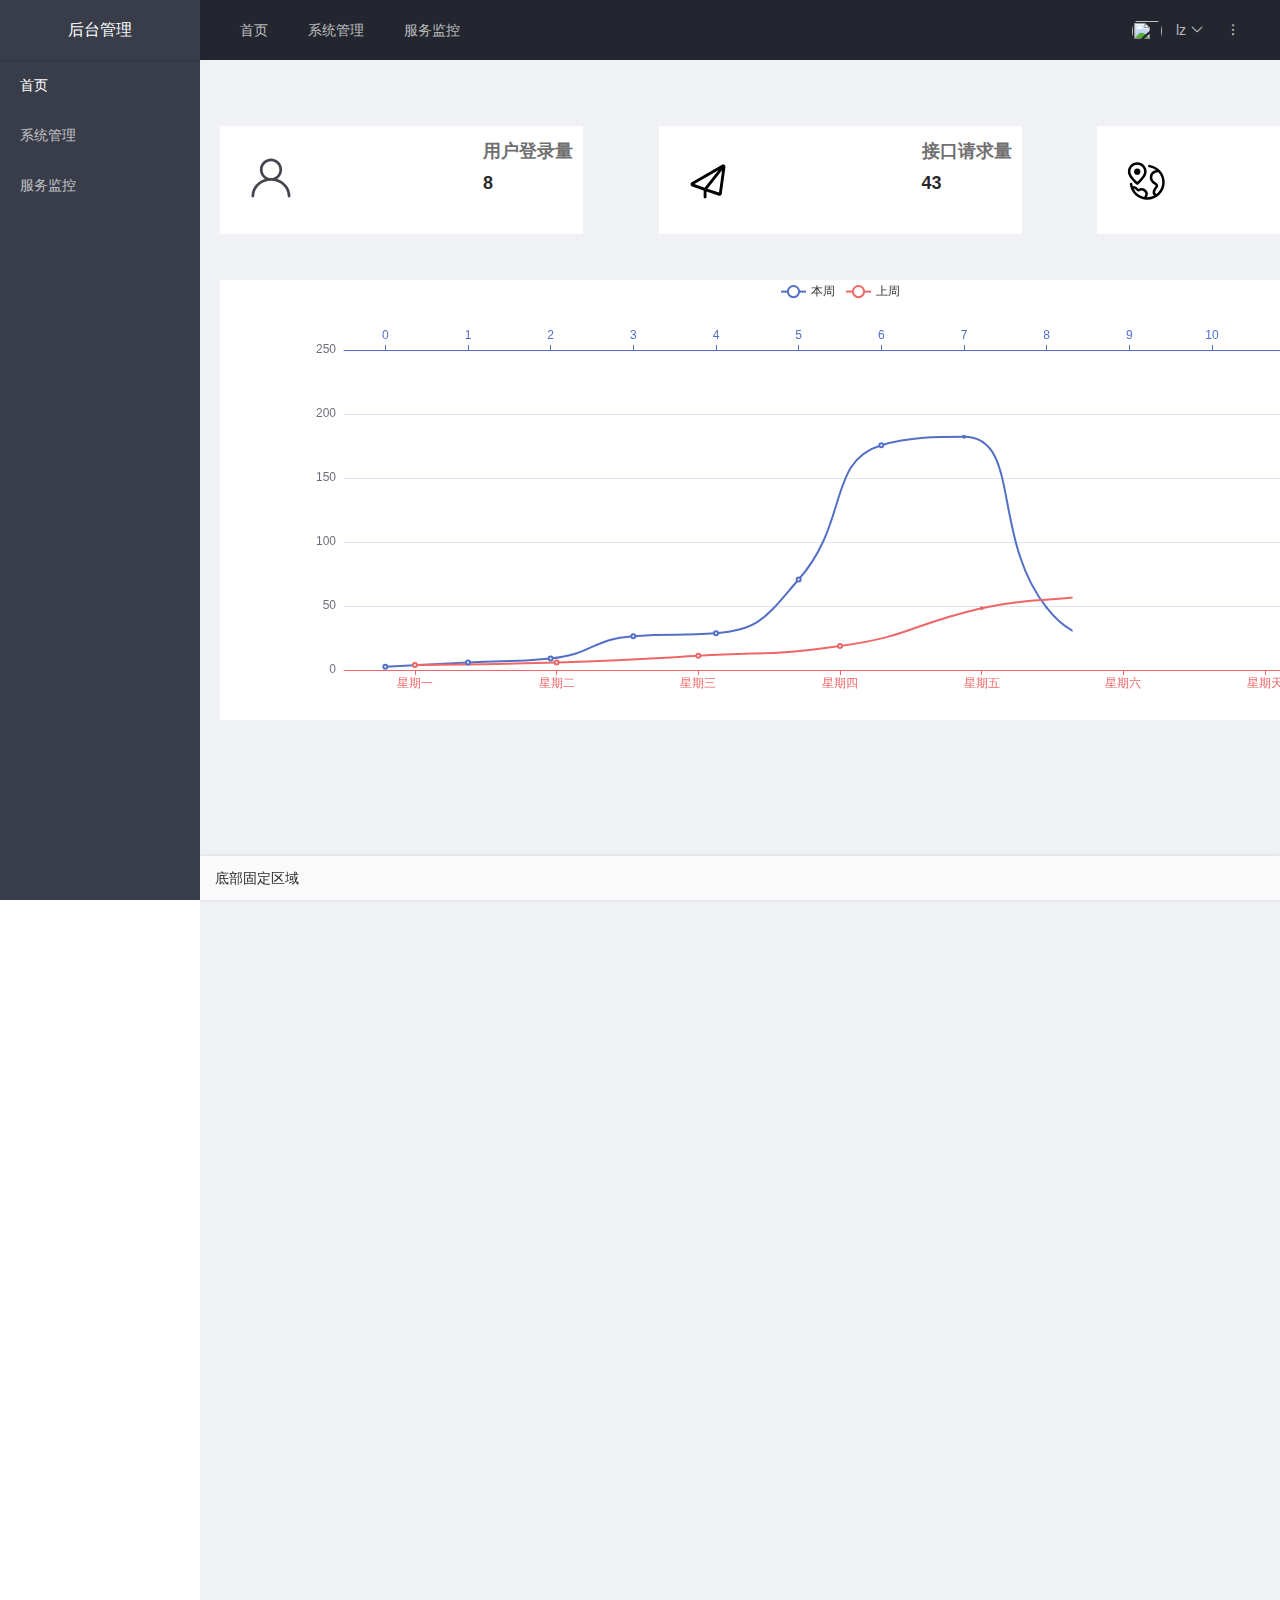
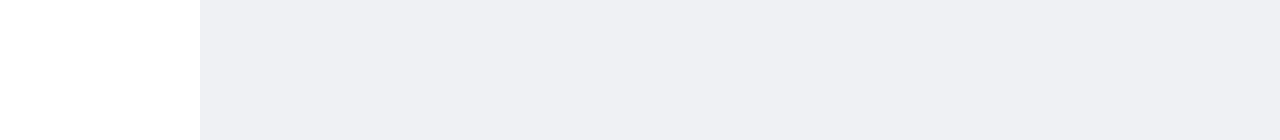
==== commit d690f8ce: "a" ====
--- a/5 24升段考试/index.html
+++ b/5 24升段考试/index.html
@@ -401,7 +401,7 @@
     //退出
     function tuifun() {
       if (confirm('你确定退出吗？')) {
-        window.location.replace('http://127.0.0.1:5500/%E7%99%BB%E5%BD%95/%E7%99%BB%E5%BD%95.html')
+        window.location.replace('https://lizeabc.github.io/youzheng/5%2024%E5%8D%87%E6%AE%B5%E8%80%83%E8%AF%95/%E7%99%BB%E5%BD%95/%E7%99%BB%E5%BD%95.html')
         localStorage.clear()
       }
     }
